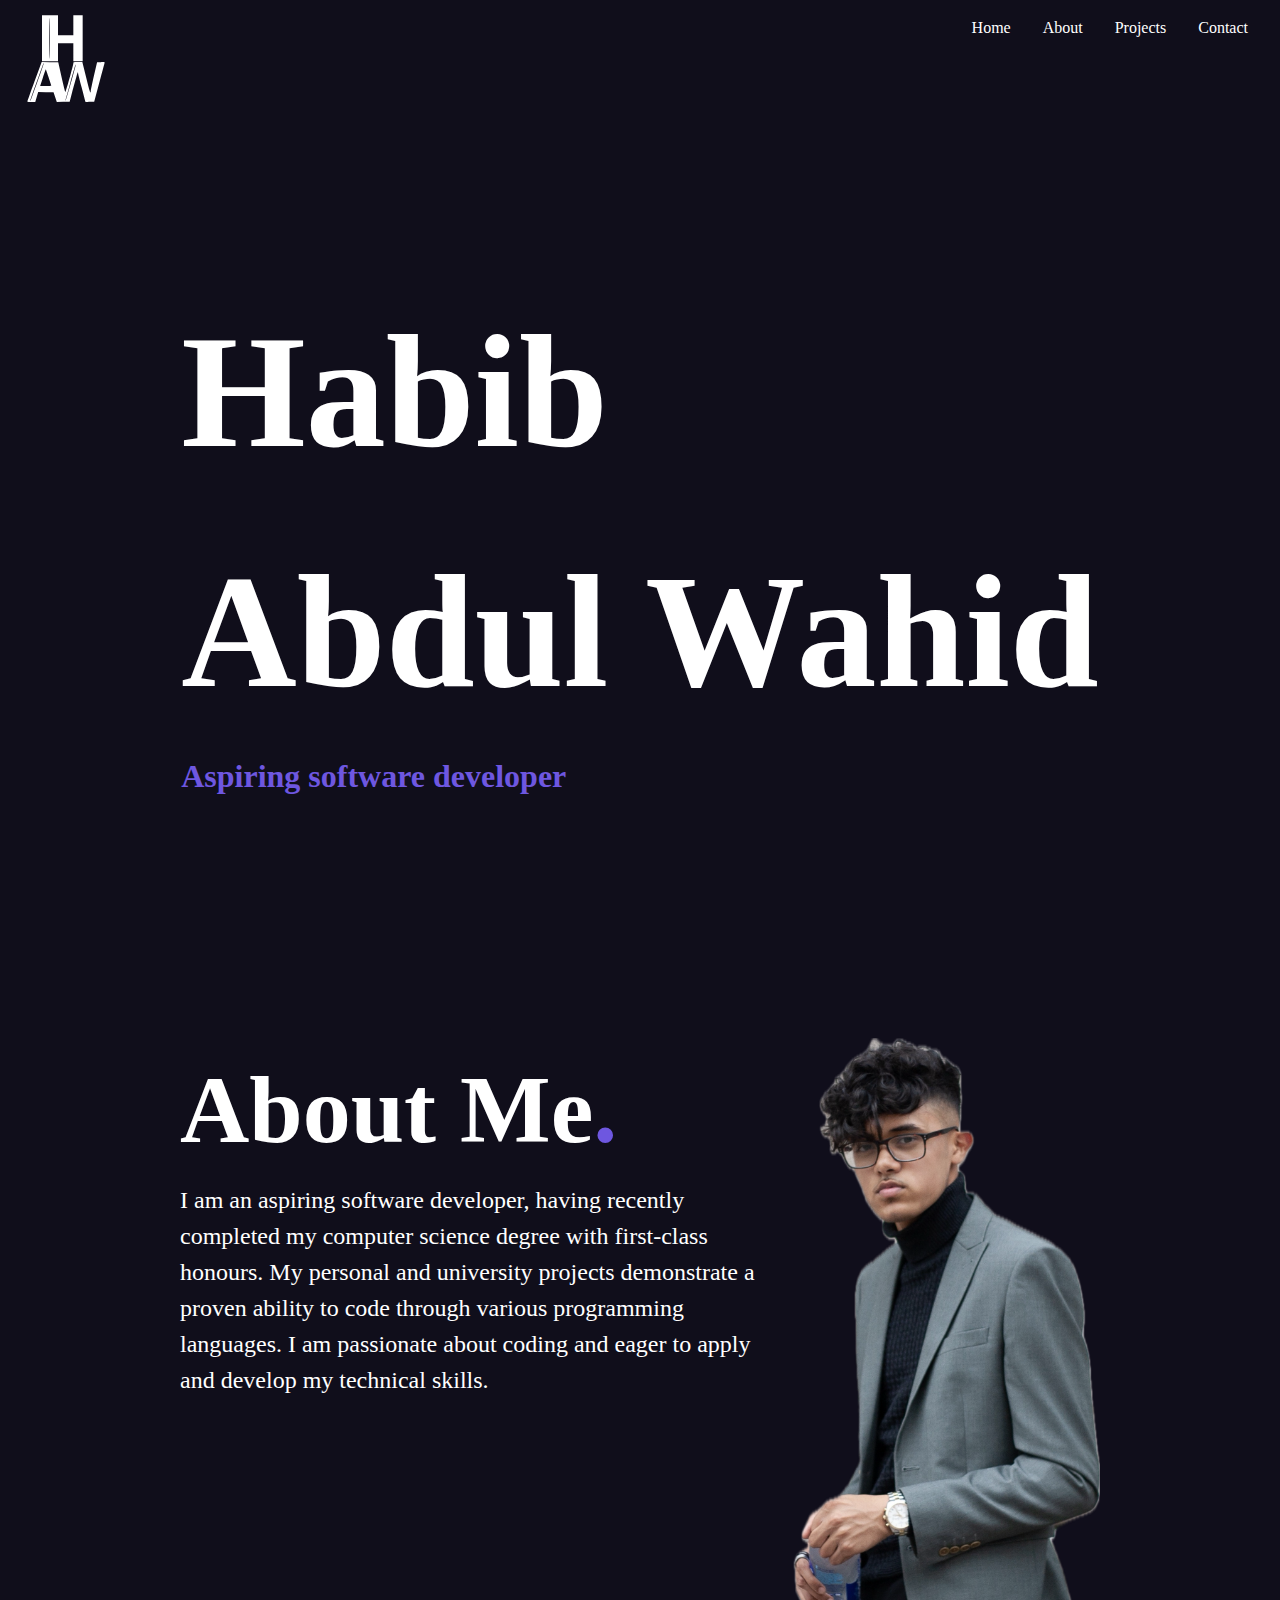
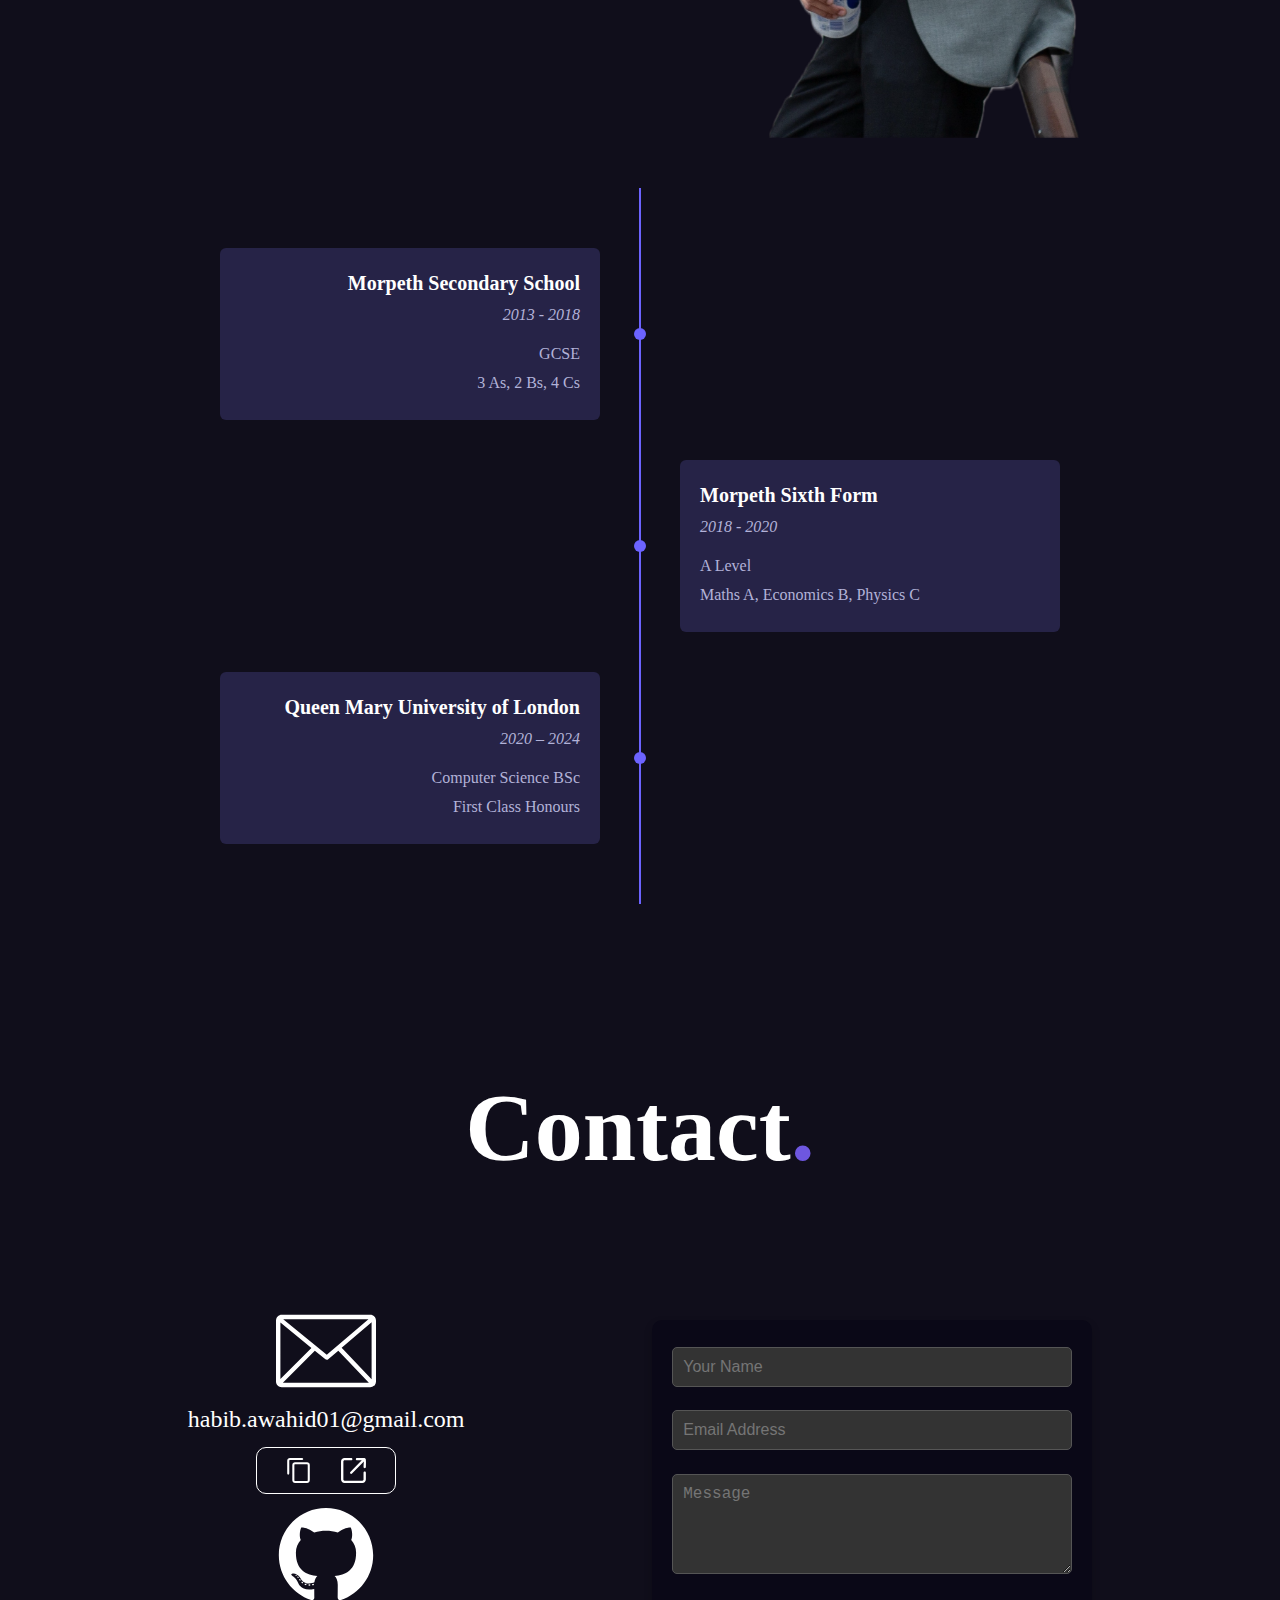
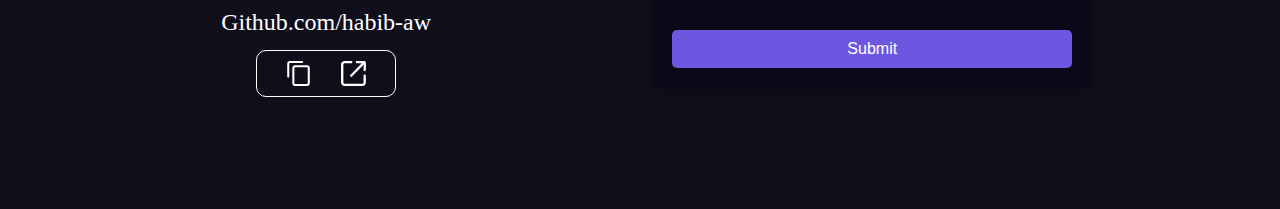
==== index.html @ 711c1041 "responsive interface" ====
<html lang="en">
  <head>
    <meta charset="UTF-8" />
    <meta http-equiv="X-UA-Compatible" content="IE=edge" />
    <meta name="viewport" content="width=device-width, initial-scale=1.0" />
    <link rel="stylesheet" href="reset.css" />
    <link rel="stylesheet" href="style.css" />

    <title>Habib Abdul Wahid | Portfolio Website</title>
    <link rel="icon" href="Images/logo.svg" />
  </head>
  <body>
    <script src="script.js"></script>
    <div class="nav-bar">
      <div class="logo-haw">
        <svg
          version="1.0"
          xmlns="http://www.w3.org/2000/svg"
          viewBox="0 0 150.000000 150.000000"
          preserveAspectRatio="xMidYMid meet"
        >
          <g
            transform="translate(0.000000,150.000000) scale(0.100000,-0.100000)"
          >
            <path
              d="M390 1045 l0 -345 120 0 120 0 0 135 0 135 115 0 115 0 0 -135 0
-135 70 0 70 0 0 345 0 345 -70 0 -70 0 0 -150 0 -150 -115 0 -115 0 0 150 0
150 -120 0 -120 0 0 -345z m120 0 c0 -172 -4 -305 -5 -305 -5 0 -5 133 -5 305
0 172 4 305 5 305 5 0 5 -133 5 -305z"
            />
            <path
              d="M277 398 c-59 -161 -107 -296 -107 -300 0 -5 27 -8 60 -8 l59 0 22
75 22 76 115 -3 115 -3 25 -73 24 -73 96 3 97 3 37 140 c21 77 49 181 63 230
13 50 24 80 24 68 1 -12 26 -114 56 -227 30 -112 55 -207 55 -211 0 -3 30 -5
67 -3 l66 3 78 290 c43 160 79 294 79 298 0 4 -26 7 -57 5 l-57 -3 -48 -205
c-26 -113 -47 -216 -47 -230 -2 -50 -19 2 -71 217 l-55 223 -67 0 c-58 0 -68
-3 -68 -17 1 -23 -113 -433 -120 -433 -3 0 -28 100 -56 223 l-50 222 -125 3
-124 3 -108 -293z m43 -8 c-55 -151 -100 -276 -100 -279 0 -2 -2 -2 -5 1 -3 2
40 128 95 278 55 151 100 276 100 279 0 2 2 2 5 -1 3 -2 -40 -128 -95 -278z
m505 -9 c-41 -145 -77 -266 -81 -270 -3 -3 -4 3 -1 14 4 11 36 126 72 255 80
285 76 272 81 268 2 -2 -30 -122 -71 -267z m-339 87 c20 -62 39 -119 42 -125
3 -10 -17 -13 -81 -13 l-85 0 41 125 c23 68 43 124 44 125 1 0 18 -51 39 -112z"
            />
          </g>
        </svg>
      </div>
      <ul role="not-list" class="nav">
        <li><a href="#">Home</a></li>
        <li><a href="#about">About</a></li>
        <li><a href="/projects.html">Projects</a></li>
        <li><a href="#contact">Contact</a></li>
      </ul>
    </div>
    <div class="panel">
      <div>
        <h1>Habib <br />Abdul Wahid</h1>
        <h3>Aspiring software developer</h3>
      </div>
    </div>
    <section id="about">
      <div>
        <h2>About Me<span class="text-highlight">.</span></h2>
        <div class="about-txt-img">
          <img src="Images/potrait.png" alt="" class="potrait-small" />
          <p class="about-text">
            I am an aspiring software developer, having recently completed my
            computer science degree with first-class honours. My personal and
            university projects demonstrate a proven ability to code through
            various programming languages. I am passionate about coding and
            eager to apply and develop my technical skills.
          </p>
        </div>
      </div>
      <img src="Images/potrait.png" alt="" class="potrait" />
    </section>
    <div class="timeline">
      <div class="timeline-item left">
        <div class="timeline-content">
          <div class="study-place">
            <h3>Morpeth Secondary School</h3>
            <p><i>2013 - 2018</i></p>
          </div>
          <p>GCSE</p>
          <p>3 As, 2 Bs, 4 Cs</p>
        </div>
      </div>
      <div class="timeline-item right">
        <div class="timeline-content">
          <div class="study-place">
            <h3>Morpeth Sixth Form</h3>
            <p><i>2018 - 2020</i></p>
          </div>

          <p>A Level</p>
          <p>Maths A, Economics B, Physics C</p>
        </div>
      </div>
      <div class="timeline-item left">
        <div class="timeline-content">
          <div class="study-place">
            <h3>Queen Mary University of London</h3>
            <p>
              <i>2020 – 2024</i>
            </p>
          </div>
          <p>Computer Science BSc</p>
          <p>First Class Honours</p>
        </div>
      </div>
    </div>
    <section id="contact">
      <h2>Contact<span class="text-highlight">.</span></h2>
      <div class="contact-content">
        <div>
          <div>
            <img src="Images/email.svg" alt="" class="contact-logo" />
            <p>habib.awahid01@gmail.com</p>

            <div class="contact-actions">
              <svg
                version="1.1"
                id="Layer_1"
                xmlns="http://www.w3.org/2000/svg"
                xmlns:xlink="http://www.w3.org/1999/xlink"
                x="0px"
                y="0px"
                viewBox="0 0 111.07 122.88"
                style="enable-background: new 0 0 111.07 122.88"
                xml:space="preserve"
                class="contact-icons"
              >
                <g>
                  <path
                    class="st0"
                    d="M97.67,20.81L97.67,20.81l0.01,0.02c3.7,0.01,7.04,1.51,9.46,3.93c2.4,2.41,3.9,5.74,3.9,9.42h0.02v0.02v75.28 v0.01h-0.02c-0.01,3.68-1.51,7.03-3.93,9.46c-2.41,2.4-5.74,3.9-9.42,3.9v0.02h-0.02H38.48h-0.01v-0.02 c-3.69-0.01-7.04-1.5-9.46-3.93c-2.4-2.41-3.9-5.74-3.91-9.42H25.1c0-25.96,0-49.34,0-75.3v-0.01h0.02 c0.01-3.69,1.52-7.04,3.94-9.46c2.41-2.4,5.73-3.9,9.42-3.91v-0.02h0.02C58.22,20.81,77.95,20.81,97.67,20.81L97.67,20.81z M0.02,75.38L0,13.39v-0.01h0.02c0.01-3.69,1.52-7.04,3.93-9.46c2.41-2.4,5.74-3.9,9.42-3.91V0h0.02h59.19 c7.69,0,8.9,9.96,0.01,10.16H13.4h-0.02v-0.02c-0.88,0-1.68,0.37-2.27,0.97c-0.59,0.58-0.96,1.4-0.96,2.27h0.02v0.01v3.17 c0,19.61,0,39.21,0,58.81C10.17,83.63,0.02,84.09,0.02,75.38L0.02,75.38z M100.91,109.49V34.2v-0.02h0.02 c0-0.87-0.37-1.68-0.97-2.27c-0.59-0.58-1.4-0.96-2.28-0.96v0.02h-0.01H38.48h-0.02v-0.02c-0.88,0-1.68,0.38-2.27,0.97 c-0.59,0.58-0.96,1.4-0.96,2.27h0.02v0.01v75.28v0.02h-0.02c0,0.88,0.38,1.68,0.97,2.27c0.59,0.59,1.4,0.96,2.27,0.96v-0.02h0.01 h59.19h0.02v0.02c0.87,0,1.68-0.38,2.27-0.97c0.59-0.58,0.96-1.4,0.96-2.27L100.91,109.49L100.91,109.49L100.91,109.49 L100.91,109.49z"
                  />
                </g>
              </svg>
              <svg
                version="1.1"
                id="Layer_1"
                xmlns="http://www.w3.org/2000/svg"
                xmlns:xlink="http://www.w3.org/1999/xlink"
                x="0px"
                y="0px"
                viewBox="0 0 122.6 122.88"
                style="enable-background: new 0 0 122.6 122.88"
                xml:space="preserve"
                class="contact-icons"
              >
                <g>
                  <path
                    d="M110.6,72.58c0-3.19,2.59-5.78,5.78-5.78c3.19,0,5.78,2.59,5.78,5.78v33.19c0,4.71-1.92,8.99-5.02,12.09 c-3.1,3.1-7.38,5.02-12.09,5.02H17.11c-4.71,0-8.99-1.92-12.09-5.02c-3.1-3.1-5.02-7.38-5.02-12.09V17.19 C0,12.48,1.92,8.2,5.02,5.1C8.12,2,12.4,0.08,17.11,0.08h32.98c3.19,0,5.78,2.59,5.78,5.78c0,3.19-2.59,5.78-5.78,5.78H17.11 c-1.52,0-2.9,0.63-3.91,1.63c-1.01,1.01-1.63,2.39-1.63,3.91v88.58c0,1.52,0.63,2.9,1.63,3.91c1.01,1.01,2.39,1.63,3.91,1.63h87.95 c1.52,0,2.9-0.63,3.91-1.63s1.63-2.39,1.63-3.91V72.58L110.6,72.58z M112.42,17.46L54.01,76.6c-2.23,2.27-5.89,2.3-8.16,0.07 c-2.27-2.23-2.3-5.89-0.07-8.16l56.16-56.87H78.56c-3.19,0-5.78-2.59-5.78-5.78c0-3.19,2.59-5.78,5.78-5.78h26.5 c5.12,0,11.72-0.87,15.65,3.1c2.48,2.51,1.93,22.52,1.61,34.11c-0.08,3-0.15,5.29-0.15,6.93c0,3.19-2.59,5.78-5.78,5.78 c-3.19,0-5.78-2.59-5.78-5.78c0-0.31,0.08-3.32,0.19-7.24C110.96,30.94,111.93,22.94,112.42,17.46L112.42,17.46z"
                  />
                </g>
              </svg>
            </div>
          </div>
          <div>
            <img src="Images/github.svg" alt="" class="contact-logo" />
            <p>Github.com/habib-aw</p>
            <div class="contact-actions">
              <svg
                version="1.1"
                id="Layer_1"
                xmlns="http://www.w3.org/2000/svg"
                xmlns:xlink="http://www.w3.org/1999/xlink"
                x="0px"
                y="0px"
                viewBox="0 0 111.07 122.88"
                style="enable-background: new 0 0 111.07 122.88"
                xml:space="preserve"
                class="contact-icons"
              >
                <g>
                  <path
                    class="st0"
                    d="M97.67,20.81L97.67,20.81l0.01,0.02c3.7,0.01,7.04,1.51,9.46,3.93c2.4,2.41,3.9,5.74,3.9,9.42h0.02v0.02v75.28 v0.01h-0.02c-0.01,3.68-1.51,7.03-3.93,9.46c-2.41,2.4-5.74,3.9-9.42,3.9v0.02h-0.02H38.48h-0.01v-0.02 c-3.69-0.01-7.04-1.5-9.46-3.93c-2.4-2.41-3.9-5.74-3.91-9.42H25.1c0-25.96,0-49.34,0-75.3v-0.01h0.02 c0.01-3.69,1.52-7.04,3.94-9.46c2.41-2.4,5.73-3.9,9.42-3.91v-0.02h0.02C58.22,20.81,77.95,20.81,97.67,20.81L97.67,20.81z M0.02,75.38L0,13.39v-0.01h0.02c0.01-3.69,1.52-7.04,3.93-9.46c2.41-2.4,5.74-3.9,9.42-3.91V0h0.02h59.19 c7.69,0,8.9,9.96,0.01,10.16H13.4h-0.02v-0.02c-0.88,0-1.68,0.37-2.27,0.97c-0.59,0.58-0.96,1.4-0.96,2.27h0.02v0.01v3.17 c0,19.61,0,39.21,0,58.81C10.17,83.63,0.02,84.09,0.02,75.38L0.02,75.38z M100.91,109.49V34.2v-0.02h0.02 c0-0.87-0.37-1.68-0.97-2.27c-0.59-0.58-1.4-0.96-2.28-0.96v0.02h-0.01H38.48h-0.02v-0.02c-0.88,0-1.68,0.38-2.27,0.97 c-0.59,0.58-0.96,1.4-0.96,2.27h0.02v0.01v75.28v0.02h-0.02c0,0.88,0.38,1.68,0.97,2.27c0.59,0.59,1.4,0.96,2.27,0.96v-0.02h0.01 h59.19h0.02v0.02c0.87,0,1.68-0.38,2.27-0.97c0.59-0.58,0.96-1.4,0.96-2.27L100.91,109.49L100.91,109.49L100.91,109.49 L100.91,109.49z"
                  />
                </g>
              </svg>
              <svg
                version="1.1"
                id="Layer_1"
                xmlns="http://www.w3.org/2000/svg"
                xmlns:xlink="http://www.w3.org/1999/xlink"
                x="0px"
                y="0px"
                viewBox="0 0 122.6 122.88"
                style="enable-background: new 0 0 122.6 122.88"
                xml:space="preserve"
                class="contact-icons"
              >
                <g>
                  <path
                    d="M110.6,72.58c0-3.19,2.59-5.78,5.78-5.78c3.19,0,5.78,2.59,5.78,5.78v33.19c0,4.71-1.92,8.99-5.02,12.09 c-3.1,3.1-7.38,5.02-12.09,5.02H17.11c-4.71,0-8.99-1.92-12.09-5.02c-3.1-3.1-5.02-7.38-5.02-12.09V17.19 C0,12.48,1.92,8.2,5.02,5.1C8.12,2,12.4,0.08,17.11,0.08h32.98c3.19,0,5.78,2.59,5.78,5.78c0,3.19-2.59,5.78-5.78,5.78H17.11 c-1.52,0-2.9,0.63-3.91,1.63c-1.01,1.01-1.63,2.39-1.63,3.91v88.58c0,1.52,0.63,2.9,1.63,3.91c1.01,1.01,2.39,1.63,3.91,1.63h87.95 c1.52,0,2.9-0.63,3.91-1.63s1.63-2.39,1.63-3.91V72.58L110.6,72.58z M112.42,17.46L54.01,76.6c-2.23,2.27-5.89,2.3-8.16,0.07 c-2.27-2.23-2.3-5.89-0.07-8.16l56.16-56.87H78.56c-3.19,0-5.78-2.59-5.78-5.78c0-3.19,2.59-5.78,5.78-5.78h26.5 c5.12,0,11.72-0.87,15.65,3.1c2.48,2.51,1.93,22.52,1.61,34.11c-0.08,3-0.15,5.29-0.15,6.93c0,3.19-2.59,5.78-5.78,5.78 c-3.19,0-5.78-2.59-5.78-5.78c0-0.31,0.08-3.32,0.19-7.24C110.96,30.94,111.93,22.94,112.42,17.46L112.42,17.46z"
                  />
                </g>
              </svg>
            </div>
          </div>
        </div>
        <div class="form-container">
          <form action="#" class="form">
            <div class="form-input-container">
              <input
                type="text"
                placeholder="Your Name"
                required
                autocomplete="name"
              />
              <input type="email" placeholder="Email Address" required />
              <textarea placeholder="Message" required></textarea>
            </div>

            <button type="submit">Submit</button>
          </form>
        </div>
      </div>
    </section>
  </body>
</html>
---- style.css ----
:root {
  --hue-color: 250;
  --text: #ffffff;
  --primary: hsl(var(--hue-color), 30%, 8%);
  --secondary: hsl(var(--hue-color), 30%, 8%);
  --text-highlight: hsl(var(--hue-color), 69%, 61%);
  scroll-behavior: smooth;
  user-select: none;
  -webkit-user-select: none;
  -moz-user-select: none;
  -ms-user-select: none;
}
body {
  background: var(--primary);
}

h1 {
  color: var(--text);
  font-size: 10em;
}
h2 {
  font-size: 6rem;
  color: var(--text);
}
h3 {
  color: var(--text-highlight);
  font-size: 2rem;
}
.text-highlight {
  color: var(--text-highlight);
}

p {
  color: var(--text);
  font-size: 1.5rem;
}
.potrait {
  height: 700px;
}
.panel {
  text-align: left;
  height: 95vh;
  display: flex;
  flex-direction: column;
  justify-content: center;
  align-items: center;
}
.logo {
  width: 75px;
  height: 75px;
}

#about {
  padding-top: 75px;
  display: flex;
  max-width: 920px;
  margin: auto;
}
.logo-haw {
  width: 100px;
  height: 100px;
  margin-left: 1rem;
  margin-top: 0.5rem;
  fill: var(--text);
  transition: ease 2s;
}
.name-logo {
  width: 50px;
  height: 50px;
}
.nav-scroll {
  box-shadow: 0 4px 8px var(--text-highlight);
}

.nav {
  display: flex;
}
.nav a {
  margin-right: 2em;
  text-decoration: none;
  color: var(--text);
}
.nav a:hover {
  color: var(--text-highlight);
  /* text-decoration: underline;
  text-decoration-thickness: 3; */
}

.nav-bar {
  display: flex;
  justify-content: space-between;
  color: var(--text);
  background: var(--secondary);
  position: sticky;
  top: 0;
  z-index: 1000; /* Ensures the navbar stays above other content */
  transition: box-shadow 0.5s ease;
  transition-delay: 1s;
}

/* Contact Section*/
.contact-icons {
  width: 25px;
  height: 25px;
  fill: var(--text);
}
.contact-icons:hover {
  fill: var(--text-highlight);
  cursor: pointer;
  transition: ease-in 0.4s;
}
.contact-logo {
  width: 100px;
  height: 100px;
  margin: auto;
}
.contact-content {
  display: flex;
  justify-content: space-evenly;
  align-items: center;
}
.contact-actions {
  display: flex;
  justify-content: space-evenly;
  border-width: 1px;
  border-color: var(--text);
  border-style: solid;
  padding-block: 10px;
  border-radius: 10px;
  width: 50%;
  margin-inline: auto;
  margin-block: 10px;
}

#contact {
  text-align: center;
  height: 95vh;
  display: flex;
  flex-direction: column;
  justify-content: space-evenly;
}

.form-container {
  background-color: hsl(var(--hue-color), 50%, 6%);
  padding: 20px;
  border-radius: 10px;
  box-shadow: 0 4px 8px rgba(0, 0, 0, 0.2);
  width: 100%;
  max-width: 400px;
}

form {
  display: flex;
  flex-direction: column;
}

input[type="text"],
input[type="email"],
textarea {
  background-color: #333;
  border: 1px solid #555;
  border-radius: 5px;
  padding: 10px;
  margin-bottom: 10px;
  color: var(--text);

  font-size: 16px;
}

textarea {
  resize: vertical;
  height: 100px;
}

button {
  background-color: var(--text-highlight);
  color: var(--text);
  border: none;
  border-radius: 5px;
  padding: 10px;
  font-size: 16px;
  cursor: pointer;
}

button:hover {
  background-color: #8a2be2;
}
input[type="text"]:focus,
input[type="email"]:focus,
textarea:focus {
  border-color: var(--text-highlight);
  outline: none;
}
form {
  margin-bottom: 0;
}
.form-input-container {
  display: flex;
  flex-direction: column;
  height: 250px;
  justify-content: space-around;
  margin-bottom: 2.5rem;
}

/* Education section */
.timeline {
  position: relative;
  max-width: 920px;
  margin: 50px auto;
  padding: 40px 0;
}

/* Central vertical line */
.timeline::before {
  content: "";
  position: absolute;
  top: 0;
  bottom: 0;
  left: 50%;
  width: 2px;
  background-color: #6c63ff;
  transform: translateX(-50%);
}

.timeline-item {
  padding: 20px 40px;
  position: relative;
  width: 50%;
  box-sizing: border-box;
}

.timeline-item.left {
  left: 0;
  text-align: right;
}

.timeline-item.right {
  left: 50%;
  text-align: left;
}

.timeline-item::after {
  content: "";
  position: absolute;
  width: 12px;
  height: 12px;
  background-color: #6c63ff;
  border-radius: 50%;
  top: 50%;
  transform: translateY(-50%);
  z-index: 1;
}

.timeline-item.left::after {
  right: -6px;
}

.timeline-item.right::after {
  left: -6px;
}

.timeline-content {
  padding: 20px;
  background-color: #262347;
  border-radius: 6px;
  position: relative;
  z-index: 2;
}

.timeline-content h3 {
  margin-top: 0;
  margin-bottom: 0;
  font-size: 20px;
  color: #fff;
}
.timeline-content i {
  margin-bottom: 50px;
}
.timeline-content p {
  margin: 5px 0;
  font-size: 16px;
  color: #b2b2d8;
}

.timeline-content .fa-calendar {
  margin-right: 10px;
  color: #6c63ff;
}
.study-place {
  margin-bottom: 15px;
}
.potrait-small {
  height: 300px;
  display: none;
}
/* Resize section*/
@media screen and (max-width: 1024px) {
  .nav {
    display: none;
  }
  .contact-content {
    flex-direction: column-reverse;
  }
  h1 {
    font-size: 12vw;
  }
  h3 {
    font-size: 4vw;
  }
  h2 {
    font-size: 10vw;
  }
  p {
    font-size: 1rem;
  }
  .potrait {
    display: none;
  }
  .potrait-small {
    display: block;
    float: right;
  }
  /* .about-txt-img {
    float: left;
  } */
  .contact-content {
    margin-inline: 3rem;
  }

  #about {
    width: 70%;
  }
  .timeline-item {
    width: 90%;
  }
  .timeline::before {
    left: 10%;
  }
  .timeline-item.left,
  .timeline-item.right {
    left: 10%;
    text-align: left;
  }
  .timeline-item.left::after {
    left: -6px;
  }
}
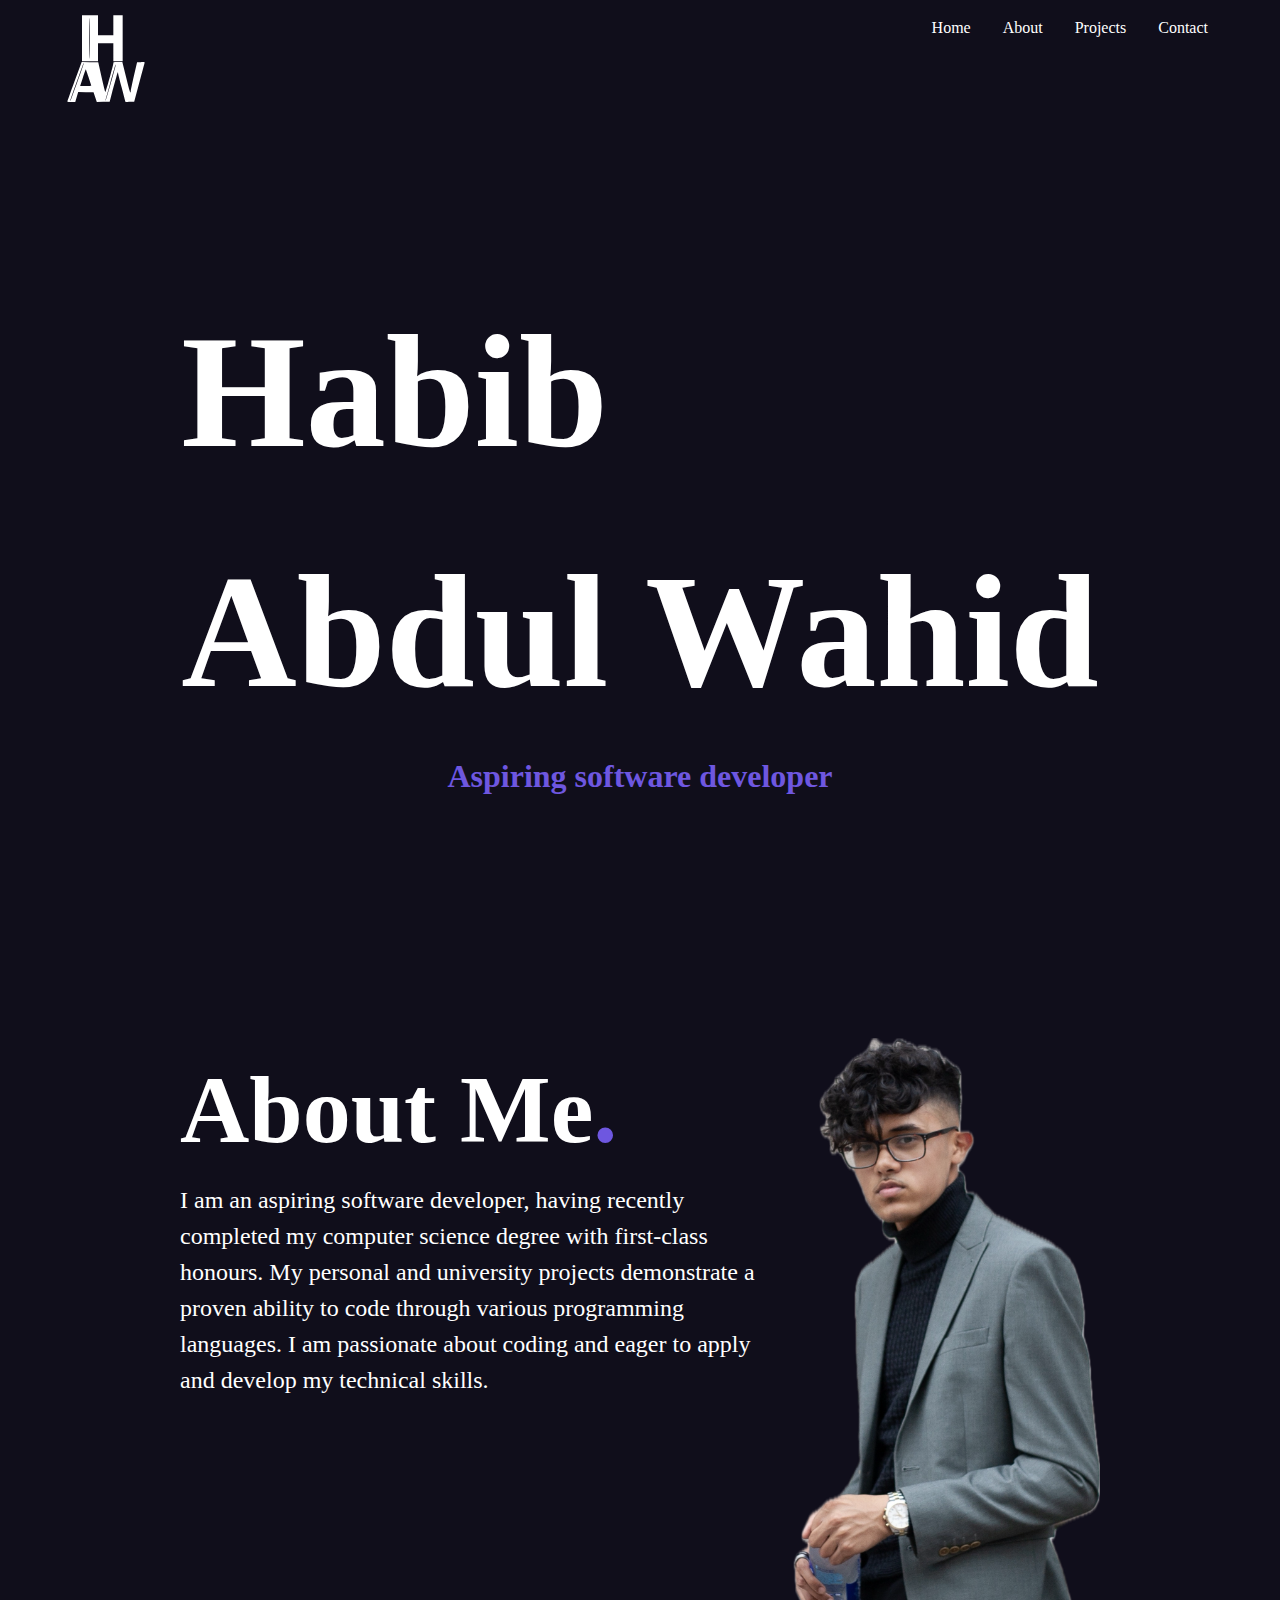
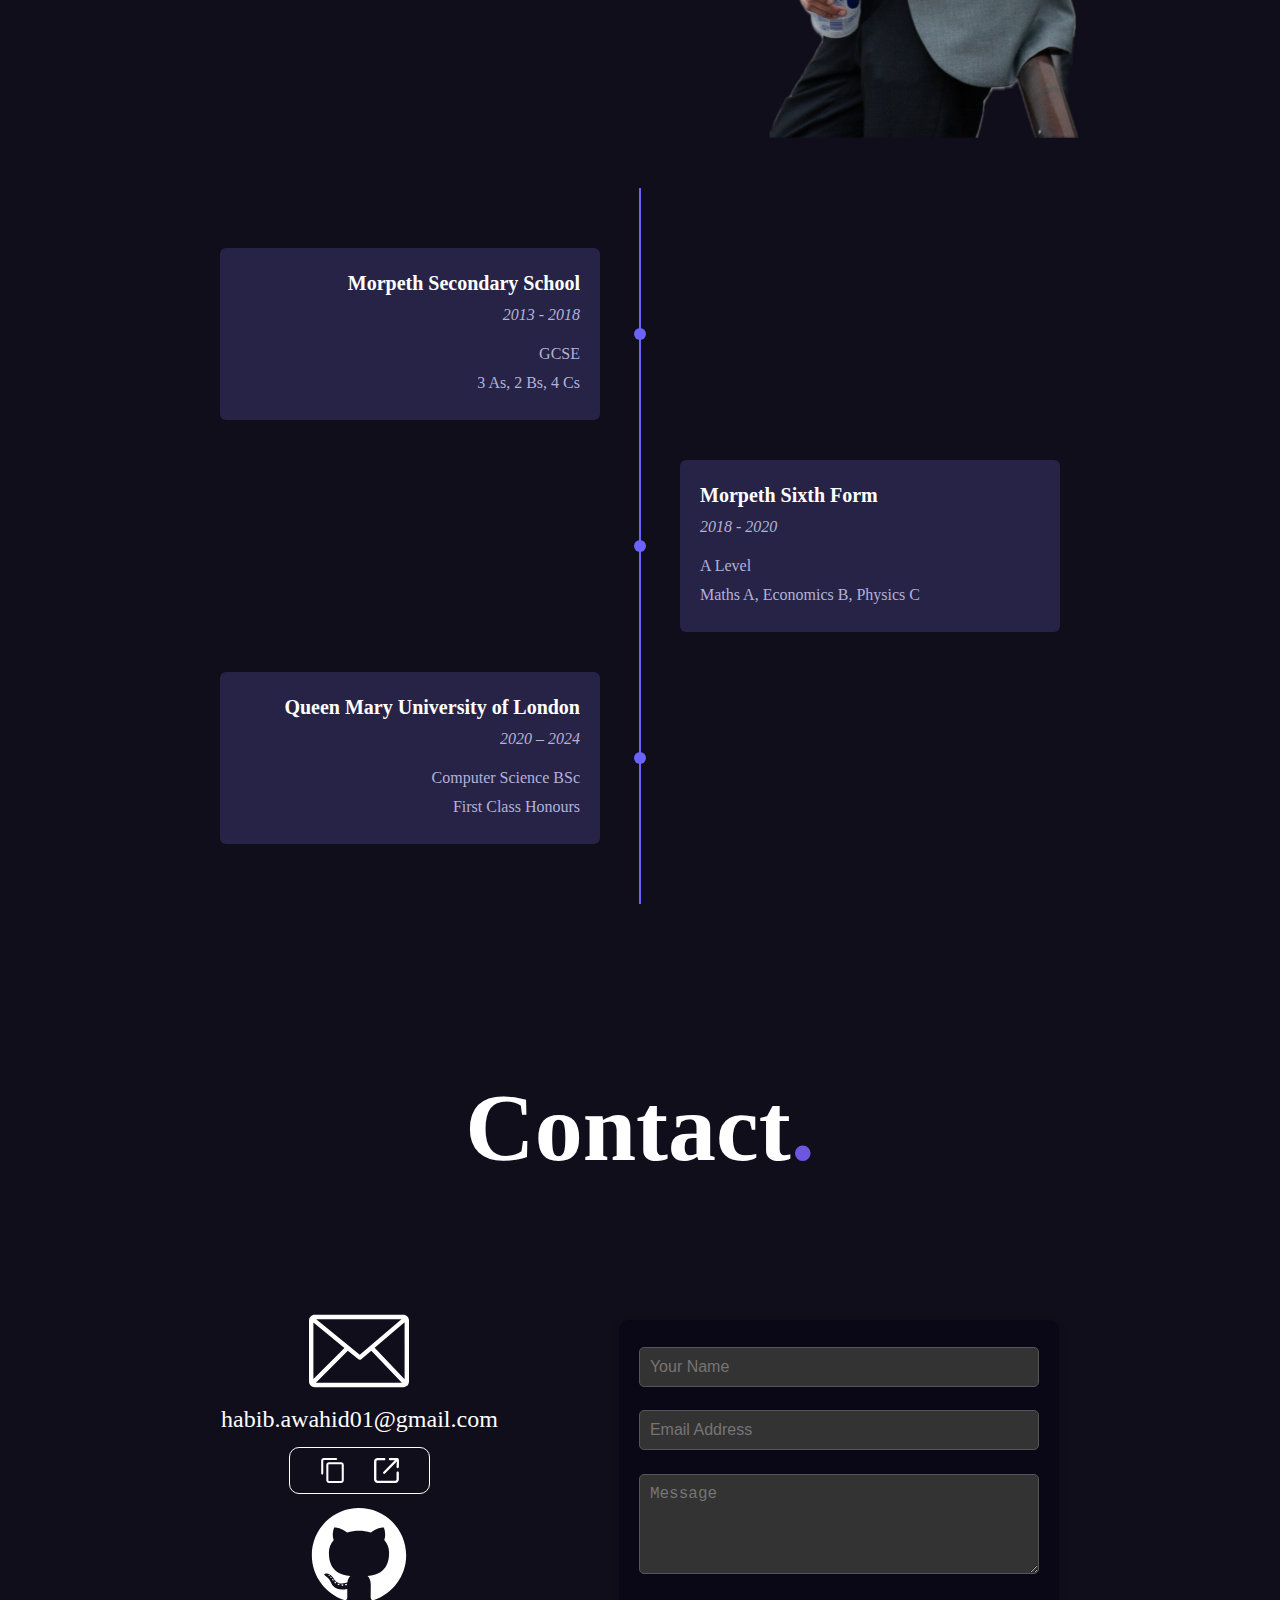
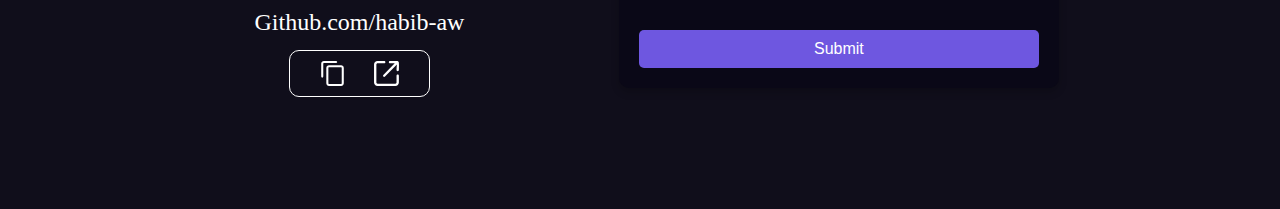
==== commit 85ae20ec: "cleaning css" ====
--- a/index.html
+++ b/index.html
@@ -10,213 +10,217 @@
     <link rel="icon" href="Images/logo.svg" />
   </head>
   <body>
+    <div class="inside-body">
+      <div class="nav-bar">
+        <div class="logo-haw">
+          <svg
+            version="1.0"
+            xmlns="http://www.w3.org/2000/svg"
+            viewBox="0 0 150.000000 150.000000"
+            preserveAspectRatio="xMidYMid meet"
+          >
+            <g
+              transform="translate(0.000000,150.000000) scale(0.100000,-0.100000)"
+            >
+              <path
+                d="M390 1045 l0 -345 120 0 120 0 0 135 0 135 115 0 115 0 0 -135 0
+  -135 70 0 70 0 0 345 0 345 -70 0 -70 0 0 -150 0 -150 -115 0 -115 0 0 150 0
+  150 -120 0 -120 0 0 -345z m120 0 c0 -172 -4 -305 -5 -305 -5 0 -5 133 -5 305
+  0 172 4 305 5 305 5 0 5 -133 5 -305z"
+              />
+              <path
+                d="M277 398 c-59 -161 -107 -296 -107 -300 0 -5 27 -8 60 -8 l59 0 22
+  75 22 76 115 -3 115 -3 25 -73 24 -73 96 3 97 3 37 140 c21 77 49 181 63 230
+  13 50 24 80 24 68 1 -12 26 -114 56 -227 30 -112 55 -207 55 -211 0 -3 30 -5
+  67 -3 l66 3 78 290 c43 160 79 294 79 298 0 4 -26 7 -57 5 l-57 -3 -48 -205
+  c-26 -113 -47 -216 -47 -230 -2 -50 -19 2 -71 217 l-55 223 -67 0 c-58 0 -68
+  -3 -68 -17 1 -23 -113 -433 -120 -433 -3 0 -28 100 -56 223 l-50 222 -125 3
+  -124 3 -108 -293z m43 -8 c-55 -151 -100 -276 -100 -279 0 -2 -2 -2 -5 1 -3 2
+  40 128 95 278 55 151 100 276 100 279 0 2 2 2 5 -1 3 -2 -40 -128 -95 -278z
+  m505 -9 c-41 -145 -77 -266 -81 -270 -3 -3 -4 3 -1 14 4 11 36 126 72 255 80
+  285 76 272 81 268 2 -2 -30 -122 -71 -267z m-339 87 c20 -62 39 -119 42 -125
+  3 -10 -17 -13 -81 -13 l-85 0 41 125 c23 68 43 124 44 125 1 0 18 -51 39 -112z"
+              />
+            </g>
+          </svg>
+        </div>
+        <button onclick="myFunction()" class="hamburger-menu">Menu</button>
+        <ul role="not-list" class="nav">
+          <li><a href="#">Home</a></li>
+          <li><a href="#about">About</a></li>
+          <li><a href="/projects.html">Projects</a></li>
+          <li><a href="#contact">Contact</a></li>
+        </ul>
+      </div>
+      <div class="content-wrapper">
+        <div class="landing-page">
+          <h1 class="title">Habib <br />Abdul Wahid</h1>
+          <h3 class="subtitle">Aspiring software developer</h3>
+        </div>
+        <section id="about">
+          <div class="about-title">
+            <h2>About Me<span class="text-highlight">.</span></h2>
+            <div class="about-txt-img">
+              <img src="Images/potrait.png" alt="" class="potrait-small" />
+              <p class="about-text">
+                I am an aspiring software developer, having recently completed
+                my computer science degree with first-class honours. My personal
+                and university projects demonstrate a proven ability to code
+                through various programming languages. I am passionate about
+                coding and eager to apply and develop my technical skills.
+              </p>
+            </div>
+          </div>
+          <img src="Images/potrait.png" alt="" class="potrait" />
+        </section>
+        <div class="timeline">
+          <div class="timeline-item left">
+            <div class="timeline-content">
+              <div class="study-place">
+                <h3>Morpeth Secondary School</h3>
+                <p><i>2013 - 2018</i></p>
+              </div>
+              <p>GCSE</p>
+              <p>3 As, 2 Bs, 4 Cs</p>
+            </div>
+          </div>
+          <div class="timeline-item right">
+            <div class="timeline-content">
+              <div class="study-place">
+                <h3>Morpeth Sixth Form</h3>
+                <p><i>2018 - 2020</i></p>
+              </div>
+
+              <p>A Level</p>
+              <p>Maths A, Economics B, Physics C</p>
+            </div>
+          </div>
+          <div class="timeline-item left">
+            <div class="timeline-content">
+              <div class="study-place">
+                <h3>Queen Mary University of London</h3>
+                <p>
+                  <i>2020 – 2024</i>
+                </p>
+              </div>
+              <p>Computer Science BSc</p>
+              <p>First Class Honours</p>
+            </div>
+          </div>
+        </div>
+        <section id="contact">
+          <h2>Contact<span class="text-highlight">.</span></h2>
+          <div class="contact-content">
+            <div>
+              <div>
+                <img src="Images/email.svg" alt="" class="contact-logo" />
+                <p>habib.awahid01@gmail.com</p>
+
+                <div class="contact-actions">
+                  <svg
+                    version="1.1"
+                    id="Layer_1"
+                    xmlns="http://www.w3.org/2000/svg"
+                    xmlns:xlink="http://www.w3.org/1999/xlink"
+                    x="0px"
+                    y="0px"
+                    viewBox="0 0 111.07 122.88"
+                    style="enable-background: new 0 0 111.07 122.88"
+                    xml:space="preserve"
+                    class="contact-icons"
+                  >
+                    <g>
+                      <path
+                        class="st0"
+                        d="M97.67,20.81L97.67,20.81l0.01,0.02c3.7,0.01,7.04,1.51,9.46,3.93c2.4,2.41,3.9,5.74,3.9,9.42h0.02v0.02v75.28 v0.01h-0.02c-0.01,3.68-1.51,7.03-3.93,9.46c-2.41,2.4-5.74,3.9-9.42,3.9v0.02h-0.02H38.48h-0.01v-0.02 c-3.69-0.01-7.04-1.5-9.46-3.93c-2.4-2.41-3.9-5.74-3.91-9.42H25.1c0-25.96,0-49.34,0-75.3v-0.01h0.02 c0.01-3.69,1.52-7.04,3.94-9.46c2.41-2.4,5.73-3.9,9.42-3.91v-0.02h0.02C58.22,20.81,77.95,20.81,97.67,20.81L97.67,20.81z M0.02,75.38L0,13.39v-0.01h0.02c0.01-3.69,1.52-7.04,3.93-9.46c2.41-2.4,5.74-3.9,9.42-3.91V0h0.02h59.19 c7.69,0,8.9,9.96,0.01,10.16H13.4h-0.02v-0.02c-0.88,0-1.68,0.37-2.27,0.97c-0.59,0.58-0.96,1.4-0.96,2.27h0.02v0.01v3.17 c0,19.61,0,39.21,0,58.81C10.17,83.63,0.02,84.09,0.02,75.38L0.02,75.38z M100.91,109.49V34.2v-0.02h0.02 c0-0.87-0.37-1.68-0.97-2.27c-0.59-0.58-1.4-0.96-2.28-0.96v0.02h-0.01H38.48h-0.02v-0.02c-0.88,0-1.68,0.38-2.27,0.97 c-0.59,0.58-0.96,1.4-0.96,2.27h0.02v0.01v75.28v0.02h-0.02c0,0.88,0.38,1.68,0.97,2.27c0.59,0.59,1.4,0.96,2.27,0.96v-0.02h0.01 h59.19h0.02v0.02c0.87,0,1.68-0.38,2.27-0.97c0.59-0.58,0.96-1.4,0.96-2.27L100.91,109.49L100.91,109.49L100.91,109.49 L100.91,109.49z"
+                      />
+                    </g>
+                  </svg>
+                  <svg
+                    version="1.1"
+                    id="Layer_1"
+                    xmlns="http://www.w3.org/2000/svg"
+                    xmlns:xlink="http://www.w3.org/1999/xlink"
+                    x="0px"
+                    y="0px"
+                    viewBox="0 0 122.6 122.88"
+                    style="enable-background: new 0 0 122.6 122.88"
+                    xml:space="preserve"
+                    class="contact-icons"
+                  >
+                    <g>
+                      <path
+                        d="M110.6,72.58c0-3.19,2.59-5.78,5.78-5.78c3.19,0,5.78,2.59,5.78,5.78v33.19c0,4.71-1.92,8.99-5.02,12.09 c-3.1,3.1-7.38,5.02-12.09,5.02H17.11c-4.71,0-8.99-1.92-12.09-5.02c-3.1-3.1-5.02-7.38-5.02-12.09V17.19 C0,12.48,1.92,8.2,5.02,5.1C8.12,2,12.4,0.08,17.11,0.08h32.98c3.19,0,5.78,2.59,5.78,5.78c0,3.19-2.59,5.78-5.78,5.78H17.11 c-1.52,0-2.9,0.63-3.91,1.63c-1.01,1.01-1.63,2.39-1.63,3.91v88.58c0,1.52,0.63,2.9,1.63,3.91c1.01,1.01,2.39,1.63,3.91,1.63h87.95 c1.52,0,2.9-0.63,3.91-1.63s1.63-2.39,1.63-3.91V72.58L110.6,72.58z M112.42,17.46L54.01,76.6c-2.23,2.27-5.89,2.3-8.16,0.07 c-2.27-2.23-2.3-5.89-0.07-8.16l56.16-56.87H78.56c-3.19,0-5.78-2.59-5.78-5.78c0-3.19,2.59-5.78,5.78-5.78h26.5 c5.12,0,11.72-0.87,15.65,3.1c2.48,2.51,1.93,22.52,1.61,34.11c-0.08,3-0.15,5.29-0.15,6.93c0,3.19-2.59,5.78-5.78,5.78 c-3.19,0-5.78-2.59-5.78-5.78c0-0.31,0.08-3.32,0.19-7.24C110.96,30.94,111.93,22.94,112.42,17.46L112.42,17.46z"
+                      />
+                    </g>
+                  </svg>
+                </div>
+              </div>
+              <div>
+                <img src="Images/github.svg" alt="" class="contact-logo" />
+                <p>Github.com/habib-aw</p>
+                <div class="contact-actions">
+                  <svg
+                    version="1.1"
+                    id="Layer_1"
+                    xmlns="http://www.w3.org/2000/svg"
+                    xmlns:xlink="http://www.w3.org/1999/xlink"
+                    x="0px"
+                    y="0px"
+                    viewBox="0 0 111.07 122.88"
+                    style="enable-background: new 0 0 111.07 122.88"
+                    xml:space="preserve"
+                    class="contact-icons"
+                  >
+                    <g>
+                      <path
+                        class="st0"
+                        d="M97.67,20.81L97.67,20.81l0.01,0.02c3.7,0.01,7.04,1.51,9.46,3.93c2.4,2.41,3.9,5.74,3.9,9.42h0.02v0.02v75.28 v0.01h-0.02c-0.01,3.68-1.51,7.03-3.93,9.46c-2.41,2.4-5.74,3.9-9.42,3.9v0.02h-0.02H38.48h-0.01v-0.02 c-3.69-0.01-7.04-1.5-9.46-3.93c-2.4-2.41-3.9-5.74-3.91-9.42H25.1c0-25.96,0-49.34,0-75.3v-0.01h0.02 c0.01-3.69,1.52-7.04,3.94-9.46c2.41-2.4,5.73-3.9,9.42-3.91v-0.02h0.02C58.22,20.81,77.95,20.81,97.67,20.81L97.67,20.81z M0.02,75.38L0,13.39v-0.01h0.02c0.01-3.69,1.52-7.04,3.93-9.46c2.41-2.4,5.74-3.9,9.42-3.91V0h0.02h59.19 c7.69,0,8.9,9.96,0.01,10.16H13.4h-0.02v-0.02c-0.88,0-1.68,0.37-2.27,0.97c-0.59,0.58-0.96,1.4-0.96,2.27h0.02v0.01v3.17 c0,19.61,0,39.21,0,58.81C10.17,83.63,0.02,84.09,0.02,75.38L0.02,75.38z M100.91,109.49V34.2v-0.02h0.02 c0-0.87-0.37-1.68-0.97-2.27c-0.59-0.58-1.4-0.96-2.28-0.96v0.02h-0.01H38.48h-0.02v-0.02c-0.88,0-1.68,0.38-2.27,0.97 c-0.59,0.58-0.96,1.4-0.96,2.27h0.02v0.01v75.28v0.02h-0.02c0,0.88,0.38,1.68,0.97,2.27c0.59,0.59,1.4,0.96,2.27,0.96v-0.02h0.01 h59.19h0.02v0.02c0.87,0,1.68-0.38,2.27-0.97c0.59-0.58,0.96-1.4,0.96-2.27L100.91,109.49L100.91,109.49L100.91,109.49 L100.91,109.49z"
+                      />
+                    </g>
+                  </svg>
+                  <svg
+                    version="1.1"
+                    id="Layer_1"
+                    xmlns="http://www.w3.org/2000/svg"
+                    xmlns:xlink="http://www.w3.org/1999/xlink"
+                    x="0px"
+                    y="0px"
+                    viewBox="0 0 122.6 122.88"
+                    style="enable-background: new 0 0 122.6 122.88"
+                    xml:space="preserve"
+                    class="contact-icons"
+                  >
+                    <g>
+                      <path
+                        d="M110.6,72.58c0-3.19,2.59-5.78,5.78-5.78c3.19,0,5.78,2.59,5.78,5.78v33.19c0,4.71-1.92,8.99-5.02,12.09 c-3.1,3.1-7.38,5.02-12.09,5.02H17.11c-4.71,0-8.99-1.92-12.09-5.02c-3.1-3.1-5.02-7.38-5.02-12.09V17.19 C0,12.48,1.92,8.2,5.02,5.1C8.12,2,12.4,0.08,17.11,0.08h32.98c3.19,0,5.78,2.59,5.78,5.78c0,3.19-2.59,5.78-5.78,5.78H17.11 c-1.52,0-2.9,0.63-3.91,1.63c-1.01,1.01-1.63,2.39-1.63,3.91v88.58c0,1.52,0.63,2.9,1.63,3.91c1.01,1.01,2.39,1.63,3.91,1.63h87.95 c1.52,0,2.9-0.63,3.91-1.63s1.63-2.39,1.63-3.91V72.58L110.6,72.58z M112.42,17.46L54.01,76.6c-2.23,2.27-5.89,2.3-8.16,0.07 c-2.27-2.23-2.3-5.89-0.07-8.16l56.16-56.87H78.56c-3.19,0-5.78-2.59-5.78-5.78c0-3.19,2.59-5.78,5.78-5.78h26.5 c5.12,0,11.72-0.87,15.65,3.1c2.48,2.51,1.93,22.52,1.61,34.11c-0.08,3-0.15,5.29-0.15,6.93c0,3.19-2.59,5.78-5.78,5.78 c-3.19,0-5.78-2.59-5.78-5.78c0-0.31,0.08-3.32,0.19-7.24C110.96,30.94,111.93,22.94,112.42,17.46L112.42,17.46z"
+                      />
+                    </g>
+                  </svg>
+                </div>
+              </div>
+            </div>
+            <div class="form-container">
+              <form action="#" class="form">
+                <div class="form-input-container">
+                  <input
+                    type="text"
+                    placeholder="Your Name"
+                    required
+                    autocomplete="name"
+                  />
+                  <input type="email" placeholder="Email Address" required />
+                  <textarea placeholder="Message" required></textarea>
+                </div>
+
+                <button type="submit">Submit</button>
+              </form>
+            </div>
+          </div>
+        </section>
+      </div>
+      <button class="to-top"><i class="arrow-up"></i></button>
+    </div>
     <script src="script.js"></script>
-    <div class="nav-bar">
-      <div class="logo-haw">
-        <svg
-          version="1.0"
-          xmlns="http://www.w3.org/2000/svg"
-          viewBox="0 0 150.000000 150.000000"
-          preserveAspectRatio="xMidYMid meet"
-        >
-          <g
-            transform="translate(0.000000,150.000000) scale(0.100000,-0.100000)"
-          >
-            <path
-              d="M390 1045 l0 -345 120 0 120 0 0 135 0 135 115 0 115 0 0 -135 0
--135 70 0 70 0 0 345 0 345 -70 0 -70 0 0 -150 0 -150 -115 0 -115 0 0 150 0
-150 -120 0 -120 0 0 -345z m120 0 c0 -172 -4 -305 -5 -305 -5 0 -5 133 -5 305
-0 172 4 305 5 305 5 0 5 -133 5 -305z"
-            />
-            <path
-              d="M277 398 c-59 -161 -107 -296 -107 -300 0 -5 27 -8 60 -8 l59 0 22
-75 22 76 115 -3 115 -3 25 -73 24 -73 96 3 97 3 37 140 c21 77 49 181 63 230
-13 50 24 80 24 68 1 -12 26 -114 56 -227 30 -112 55 -207 55 -211 0 -3 30 -5
-67 -3 l66 3 78 290 c43 160 79 294 79 298 0 4 -26 7 -57 5 l-57 -3 -48 -205
-c-26 -113 -47 -216 -47 -230 -2 -50 -19 2 -71 217 l-55 223 -67 0 c-58 0 -68
--3 -68 -17 1 -23 -113 -433 -120 -433 -3 0 -28 100 -56 223 l-50 222 -125 3
--124 3 -108 -293z m43 -8 c-55 -151 -100 -276 -100 -279 0 -2 -2 -2 -5 1 -3 2
-40 128 95 278 55 151 100 276 100 279 0 2 2 2 5 -1 3 -2 -40 -128 -95 -278z
-m505 -9 c-41 -145 -77 -266 -81 -270 -3 -3 -4 3 -1 14 4 11 36 126 72 255 80
-285 76 272 81 268 2 -2 -30 -122 -71 -267z m-339 87 c20 -62 39 -119 42 -125
-3 -10 -17 -13 -81 -13 l-85 0 41 125 c23 68 43 124 44 125 1 0 18 -51 39 -112z"
-            />
-          </g>
-        </svg>
-      </div>
-      <ul role="not-list" class="nav">
-        <li><a href="#">Home</a></li>
-        <li><a href="#about">About</a></li>
-        <li><a href="/projects.html">Projects</a></li>
-        <li><a href="#contact">Contact</a></li>
-      </ul>
-    </div>
-    <div class="panel">
-      <div>
-        <h1>Habib <br />Abdul Wahid</h1>
-        <h3>Aspiring software developer</h3>
-      </div>
-    </div>
-    <section id="about">
-      <div>
-        <h2>About Me<span class="text-highlight">.</span></h2>
-        <div class="about-txt-img">
-          <img src="Images/potrait.png" alt="" class="potrait-small" />
-          <p class="about-text">
-            I am an aspiring software developer, having recently completed my
-            computer science degree with first-class honours. My personal and
-            university projects demonstrate a proven ability to code through
-            various programming languages. I am passionate about coding and
-            eager to apply and develop my technical skills.
-          </p>
-        </div>
-      </div>
-      <img src="Images/potrait.png" alt="" class="potrait" />
-    </section>
-    <div class="timeline">
-      <div class="timeline-item left">
-        <div class="timeline-content">
-          <div class="study-place">
-            <h3>Morpeth Secondary School</h3>
-            <p><i>2013 - 2018</i></p>
-          </div>
-          <p>GCSE</p>
-          <p>3 As, 2 Bs, 4 Cs</p>
-        </div>
-      </div>
-      <div class="timeline-item right">
-        <div class="timeline-content">
-          <div class="study-place">
-            <h3>Morpeth Sixth Form</h3>
-            <p><i>2018 - 2020</i></p>
-          </div>
-
-          <p>A Level</p>
-          <p>Maths A, Economics B, Physics C</p>
-        </div>
-      </div>
-      <div class="timeline-item left">
-        <div class="timeline-content">
-          <div class="study-place">
-            <h3>Queen Mary University of London</h3>
-            <p>
-              <i>2020 – 2024</i>
-            </p>
-          </div>
-          <p>Computer Science BSc</p>
-          <p>First Class Honours</p>
-        </div>
-      </div>
-    </div>
-    <section id="contact">
-      <h2>Contact<span class="text-highlight">.</span></h2>
-      <div class="contact-content">
-        <div>
-          <div>
-            <img src="Images/email.svg" alt="" class="contact-logo" />
-            <p>habib.awahid01@gmail.com</p>
-
-            <div class="contact-actions">
-              <svg
-                version="1.1"
-                id="Layer_1"
-                xmlns="http://www.w3.org/2000/svg"
-                xmlns:xlink="http://www.w3.org/1999/xlink"
-                x="0px"
-                y="0px"
-                viewBox="0 0 111.07 122.88"
-                style="enable-background: new 0 0 111.07 122.88"
-                xml:space="preserve"
-                class="contact-icons"
-              >
-                <g>
-                  <path
-                    class="st0"
-                    d="M97.67,20.81L97.67,20.81l0.01,0.02c3.7,0.01,7.04,1.51,9.46,3.93c2.4,2.41,3.9,5.74,3.9,9.42h0.02v0.02v75.28 v0.01h-0.02c-0.01,3.68-1.51,7.03-3.93,9.46c-2.41,2.4-5.74,3.9-9.42,3.9v0.02h-0.02H38.48h-0.01v-0.02 c-3.69-0.01-7.04-1.5-9.46-3.93c-2.4-2.41-3.9-5.74-3.91-9.42H25.1c0-25.96,0-49.34,0-75.3v-0.01h0.02 c0.01-3.69,1.52-7.04,3.94-9.46c2.41-2.4,5.73-3.9,9.42-3.91v-0.02h0.02C58.22,20.81,77.95,20.81,97.67,20.81L97.67,20.81z M0.02,75.38L0,13.39v-0.01h0.02c0.01-3.69,1.52-7.04,3.93-9.46c2.41-2.4,5.74-3.9,9.42-3.91V0h0.02h59.19 c7.69,0,8.9,9.96,0.01,10.16H13.4h-0.02v-0.02c-0.88,0-1.68,0.37-2.27,0.97c-0.59,0.58-0.96,1.4-0.96,2.27h0.02v0.01v3.17 c0,19.61,0,39.21,0,58.81C10.17,83.63,0.02,84.09,0.02,75.38L0.02,75.38z M100.91,109.49V34.2v-0.02h0.02 c0-0.87-0.37-1.68-0.97-2.27c-0.59-0.58-1.4-0.96-2.28-0.96v0.02h-0.01H38.48h-0.02v-0.02c-0.88,0-1.68,0.38-2.27,0.97 c-0.59,0.58-0.96,1.4-0.96,2.27h0.02v0.01v75.28v0.02h-0.02c0,0.88,0.38,1.68,0.97,2.27c0.59,0.59,1.4,0.96,2.27,0.96v-0.02h0.01 h59.19h0.02v0.02c0.87,0,1.68-0.38,2.27-0.97c0.59-0.58,0.96-1.4,0.96-2.27L100.91,109.49L100.91,109.49L100.91,109.49 L100.91,109.49z"
-                  />
-                </g>
-              </svg>
-              <svg
-                version="1.1"
-                id="Layer_1"
-                xmlns="http://www.w3.org/2000/svg"
-                xmlns:xlink="http://www.w3.org/1999/xlink"
-                x="0px"
-                y="0px"
-                viewBox="0 0 122.6 122.88"
-                style="enable-background: new 0 0 122.6 122.88"
-                xml:space="preserve"
-                class="contact-icons"
-              >
-                <g>
-                  <path
-                    d="M110.6,72.58c0-3.19,2.59-5.78,5.78-5.78c3.19,0,5.78,2.59,5.78,5.78v33.19c0,4.71-1.92,8.99-5.02,12.09 c-3.1,3.1-7.38,5.02-12.09,5.02H17.11c-4.71,0-8.99-1.92-12.09-5.02c-3.1-3.1-5.02-7.38-5.02-12.09V17.19 C0,12.48,1.92,8.2,5.02,5.1C8.12,2,12.4,0.08,17.11,0.08h32.98c3.19,0,5.78,2.59,5.78,5.78c0,3.19-2.59,5.78-5.78,5.78H17.11 c-1.52,0-2.9,0.63-3.91,1.63c-1.01,1.01-1.63,2.39-1.63,3.91v88.58c0,1.52,0.63,2.9,1.63,3.91c1.01,1.01,2.39,1.63,3.91,1.63h87.95 c1.52,0,2.9-0.63,3.91-1.63s1.63-2.39,1.63-3.91V72.58L110.6,72.58z M112.42,17.46L54.01,76.6c-2.23,2.27-5.89,2.3-8.16,0.07 c-2.27-2.23-2.3-5.89-0.07-8.16l56.16-56.87H78.56c-3.19,0-5.78-2.59-5.78-5.78c0-3.19,2.59-5.78,5.78-5.78h26.5 c5.12,0,11.72-0.87,15.65,3.1c2.48,2.51,1.93,22.52,1.61,34.11c-0.08,3-0.15,5.29-0.15,6.93c0,3.19-2.59,5.78-5.78,5.78 c-3.19,0-5.78-2.59-5.78-5.78c0-0.31,0.08-3.32,0.19-7.24C110.96,30.94,111.93,22.94,112.42,17.46L112.42,17.46z"
-                  />
-                </g>
-              </svg>
-            </div>
-          </div>
-          <div>
-            <img src="Images/github.svg" alt="" class="contact-logo" />
-            <p>Github.com/habib-aw</p>
-            <div class="contact-actions">
-              <svg
-                version="1.1"
-                id="Layer_1"
-                xmlns="http://www.w3.org/2000/svg"
-                xmlns:xlink="http://www.w3.org/1999/xlink"
-                x="0px"
-                y="0px"
-                viewBox="0 0 111.07 122.88"
-                style="enable-background: new 0 0 111.07 122.88"
-                xml:space="preserve"
-                class="contact-icons"
-              >
-                <g>
-                  <path
-                    class="st0"
-                    d="M97.67,20.81L97.67,20.81l0.01,0.02c3.7,0.01,7.04,1.51,9.46,3.93c2.4,2.41,3.9,5.74,3.9,9.42h0.02v0.02v75.28 v0.01h-0.02c-0.01,3.68-1.51,7.03-3.93,9.46c-2.41,2.4-5.74,3.9-9.42,3.9v0.02h-0.02H38.48h-0.01v-0.02 c-3.69-0.01-7.04-1.5-9.46-3.93c-2.4-2.41-3.9-5.74-3.91-9.42H25.1c0-25.96,0-49.34,0-75.3v-0.01h0.02 c0.01-3.69,1.52-7.04,3.94-9.46c2.41-2.4,5.73-3.9,9.42-3.91v-0.02h0.02C58.22,20.81,77.95,20.81,97.67,20.81L97.67,20.81z M0.02,75.38L0,13.39v-0.01h0.02c0.01-3.69,1.52-7.04,3.93-9.46c2.41-2.4,5.74-3.9,9.42-3.91V0h0.02h59.19 c7.69,0,8.9,9.96,0.01,10.16H13.4h-0.02v-0.02c-0.88,0-1.68,0.37-2.27,0.97c-0.59,0.58-0.96,1.4-0.96,2.27h0.02v0.01v3.17 c0,19.61,0,39.21,0,58.81C10.17,83.63,0.02,84.09,0.02,75.38L0.02,75.38z M100.91,109.49V34.2v-0.02h0.02 c0-0.87-0.37-1.68-0.97-2.27c-0.59-0.58-1.4-0.96-2.28-0.96v0.02h-0.01H38.48h-0.02v-0.02c-0.88,0-1.68,0.38-2.27,0.97 c-0.59,0.58-0.96,1.4-0.96,2.27h0.02v0.01v75.28v0.02h-0.02c0,0.88,0.38,1.68,0.97,2.27c0.59,0.59,1.4,0.96,2.27,0.96v-0.02h0.01 h59.19h0.02v0.02c0.87,0,1.68-0.38,2.27-0.97c0.59-0.58,0.96-1.4,0.96-2.27L100.91,109.49L100.91,109.49L100.91,109.49 L100.91,109.49z"
-                  />
-                </g>
-              </svg>
-              <svg
-                version="1.1"
-                id="Layer_1"
-                xmlns="http://www.w3.org/2000/svg"
-                xmlns:xlink="http://www.w3.org/1999/xlink"
-                x="0px"
-                y="0px"
-                viewBox="0 0 122.6 122.88"
-                style="enable-background: new 0 0 122.6 122.88"
-                xml:space="preserve"
-                class="contact-icons"
-              >
-                <g>
-                  <path
-                    d="M110.6,72.58c0-3.19,2.59-5.78,5.78-5.78c3.19,0,5.78,2.59,5.78,5.78v33.19c0,4.71-1.92,8.99-5.02,12.09 c-3.1,3.1-7.38,5.02-12.09,5.02H17.11c-4.71,0-8.99-1.92-12.09-5.02c-3.1-3.1-5.02-7.38-5.02-12.09V17.19 C0,12.48,1.92,8.2,5.02,5.1C8.12,2,12.4,0.08,17.11,0.08h32.98c3.19,0,5.78,2.59,5.78,5.78c0,3.19-2.59,5.78-5.78,5.78H17.11 c-1.52,0-2.9,0.63-3.91,1.63c-1.01,1.01-1.63,2.39-1.63,3.91v88.58c0,1.52,0.63,2.9,1.63,3.91c1.01,1.01,2.39,1.63,3.91,1.63h87.95 c1.52,0,2.9-0.63,3.91-1.63s1.63-2.39,1.63-3.91V72.58L110.6,72.58z M112.42,17.46L54.01,76.6c-2.23,2.27-5.89,2.3-8.16,0.07 c-2.27-2.23-2.3-5.89-0.07-8.16l56.16-56.87H78.56c-3.19,0-5.78-2.59-5.78-5.78c0-3.19,2.59-5.78,5.78-5.78h26.5 c5.12,0,11.72-0.87,15.65,3.1c2.48,2.51,1.93,22.52,1.61,34.11c-0.08,3-0.15,5.29-0.15,6.93c0,3.19-2.59,5.78-5.78,5.78 c-3.19,0-5.78-2.59-5.78-5.78c0-0.31,0.08-3.32,0.19-7.24C110.96,30.94,111.93,22.94,112.42,17.46L112.42,17.46z"
-                  />
-                </g>
-              </svg>
-            </div>
-          </div>
-        </div>
-        <div class="form-container">
-          <form action="#" class="form">
-            <div class="form-input-container">
-              <input
-                type="text"
-                placeholder="Your Name"
-                required
-                autocomplete="name"
-              />
-              <input type="email" placeholder="Email Address" required />
-              <textarea placeholder="Message" required></textarea>
-            </div>
-
-            <button type="submit">Submit</button>
-          </form>
-        </div>
-      </div>
-    </section>
   </body>
 </html>
--- a/style.css
+++ b/style.css
@@ -13,8 +13,16 @@
 body {
   background: var(--primary);
 }
-
-h1 {
+.inside-body {
+  max-width: 1200px;
+  margin: auto;
+}
+.content-wrapper {
+  width: 90%;
+  margin: auto;
+}
+
+.title {
   color: var(--text);
   font-size: 10em;
 }
@@ -22,7 +30,7 @@
   font-size: 6rem;
   color: var(--text);
 }
-h3 {
+.subtitle {
   color: var(--text-highlight);
   font-size: 2rem;
 }
@@ -37,7 +45,7 @@
 .potrait {
   height: 700px;
 }
-.panel {
+.landing-page {
   text-align: left;
   height: 95vh;
   display: flex;
@@ -91,11 +99,6 @@
   justify-content: space-between;
   color: var(--text);
   background: var(--secondary);
-  position: sticky;
-  top: 0;
-  z-index: 1000; /* Ensures the navbar stays above other content */
-  transition: box-shadow 0.5s ease;
-  transition-delay: 1s;
 }
 
 /* Contact Section*/
@@ -290,8 +293,33 @@
   margin-bottom: 15px;
 }
 .potrait-small {
-  height: 300px;
+  height: 400px;
   display: none;
+}
+.hamburger-menu {
+  display: none;
+}
+.to-top {
+  position: fixed;
+  z-index: 1000;
+  right: 30px;
+  bottom: 25px;
+  height: 90px;
+  width: 90px;
+  display: flex;
+  align-items: center;
+  justify-content: center;
+  cursor: pointer;
+  display: none;
+}
+.arrow-up {
+  width: 28px;
+  height: 28px;
+  border-left: 4px solid white;
+  border-bottom: 4px solid white;
+  transform: rotate(135deg);
+  margin-bottom: -14px;
+  pointer-events: none;
 }
 /* Resize section*/
 @media screen and (max-width: 1024px) {
@@ -301,10 +329,10 @@
   .contact-content {
     flex-direction: column-reverse;
   }
-  h1 {
+  .title {
     font-size: 12vw;
   }
-  h3 {
+  .subtitle {
     font-size: 4vw;
   }
   h2 {
@@ -313,22 +341,16 @@
   p {
     font-size: 1rem;
   }
-  .potrait {
-    display: none;
-  }
-  .potrait-small {
-    display: block;
-    float: right;
-  }
-  /* .about-txt-img {
-    float: left;
-  } */
+
   .contact-content {
     margin-inline: 3rem;
   }
 
   #about {
-    width: 70%;
+    width: 85%;
+  }
+  .about-title h2 {
+    text-align: center;
   }
   .timeline-item {
     width: 90%;
@@ -344,4 +366,26 @@
   .timeline-item.left::after {
     left: -6px;
   }
-}
+  .nav-bar {
+    flex-direction: column;
+    text-align: center;
+  }
+  .hamburger-menu {
+    display: block;
+    width: 60px;
+
+    position: absolute;
+    right: 7.5px;
+    top: 7.5px;
+  }
+}
+
+@media screen and (max-width: 600px) {
+  .potrait {
+    display: none;
+  }
+  .potrait-small {
+    display: block;
+    float: right;
+  }
+}
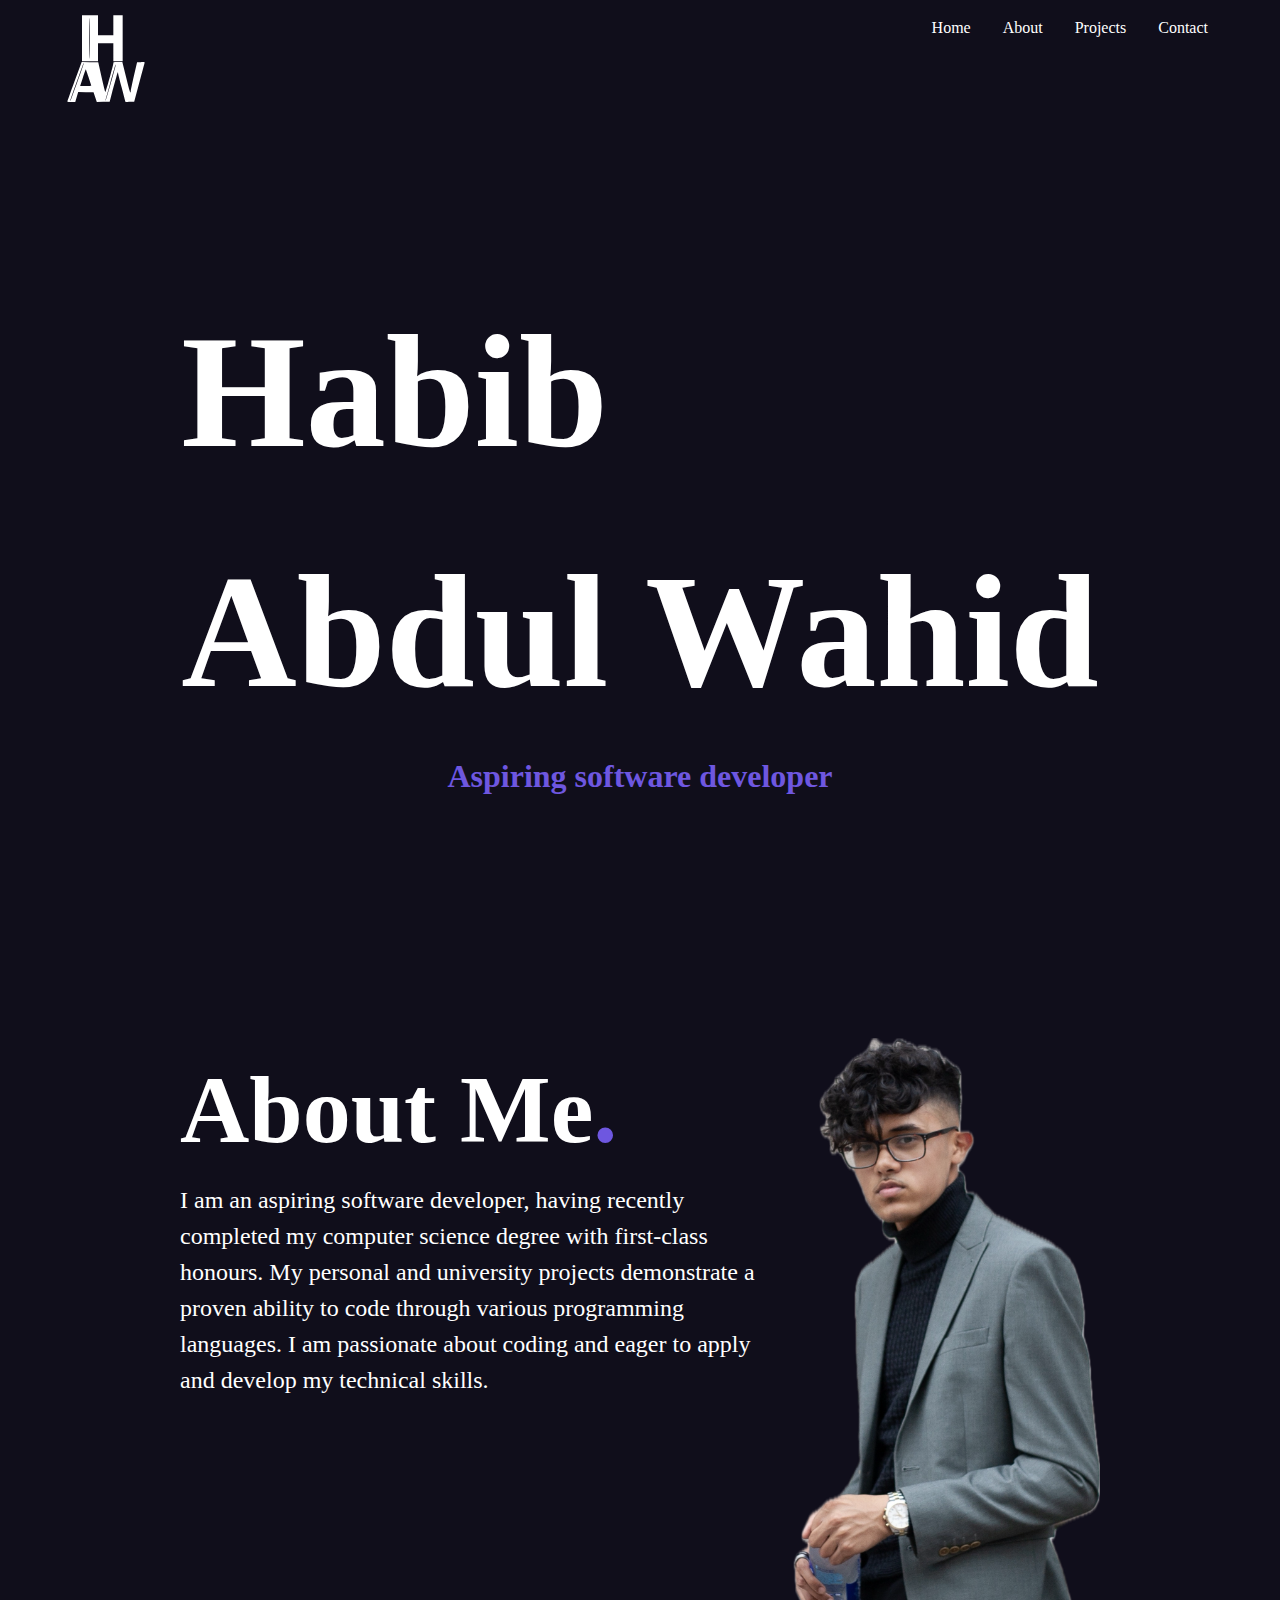
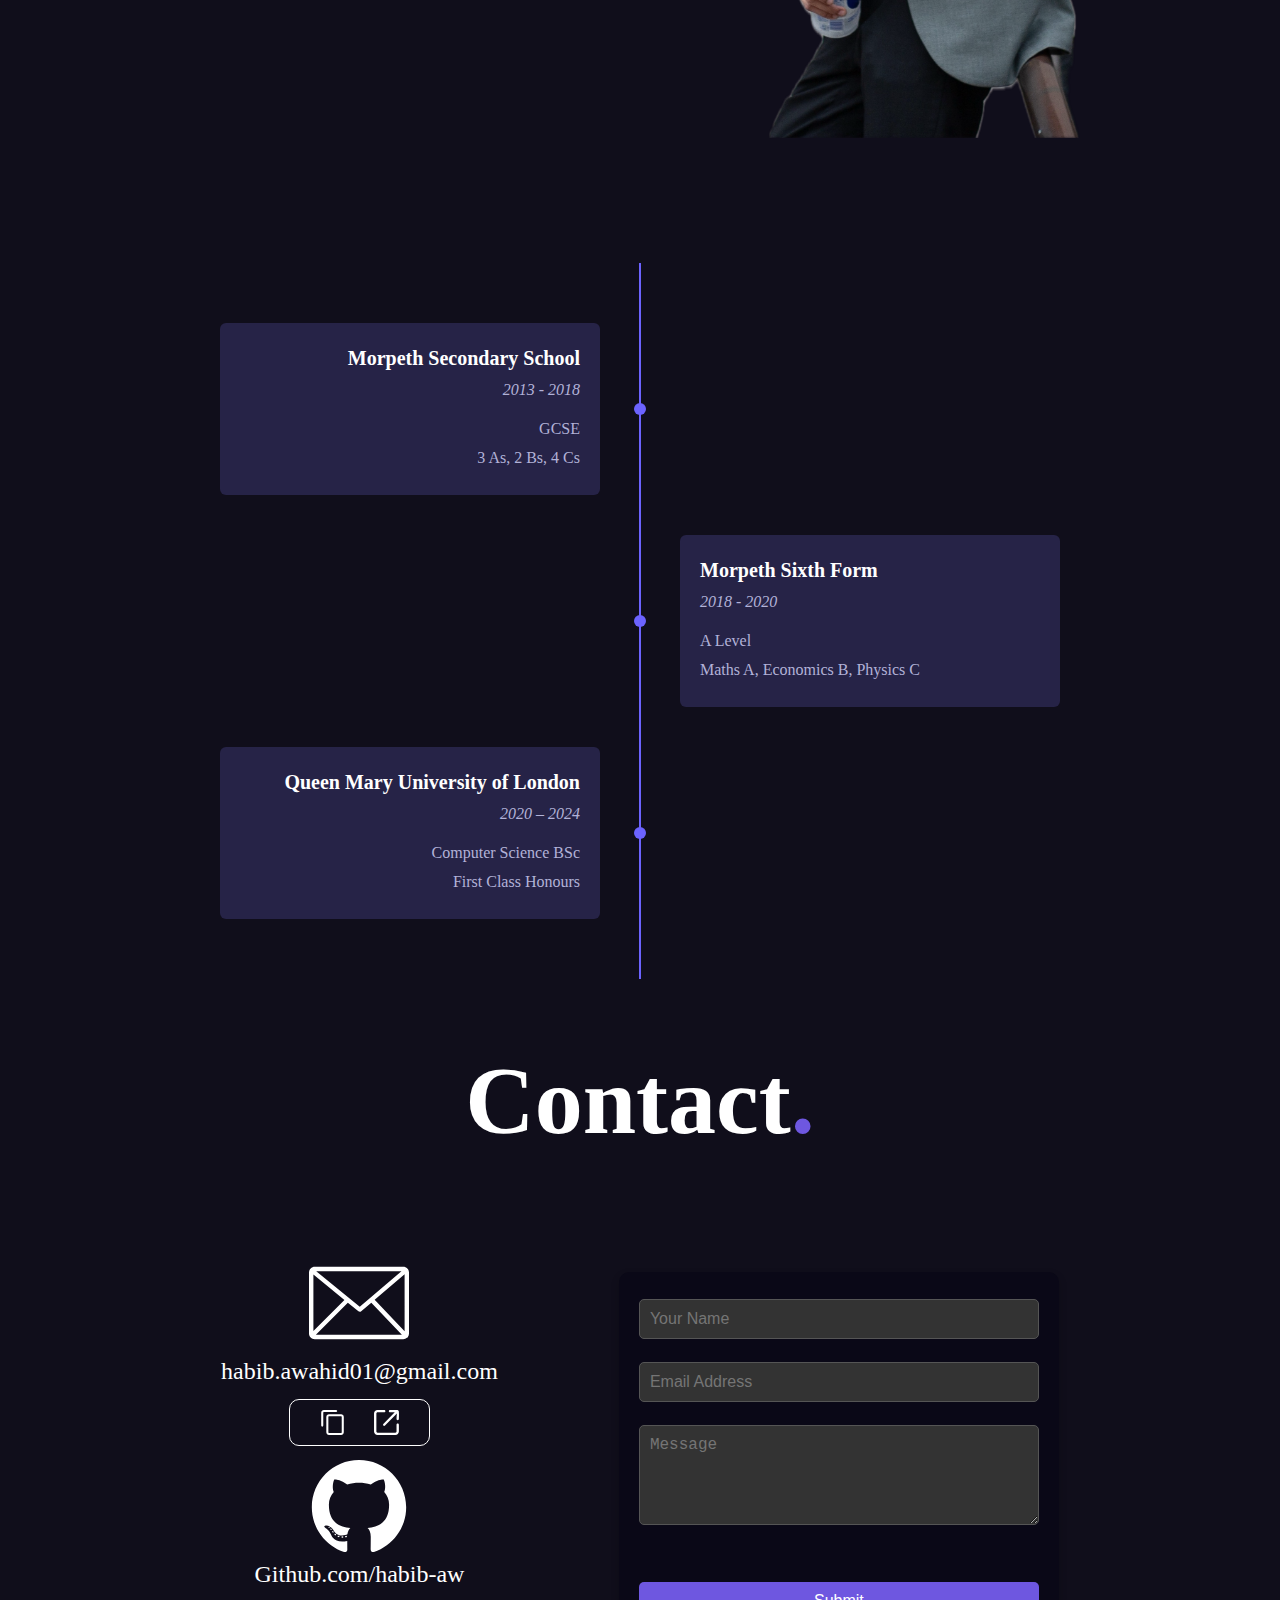
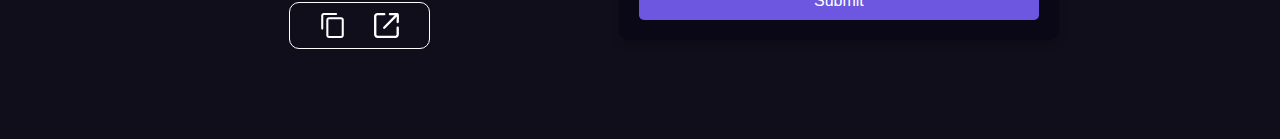
==== commit 4ab66e3c: "hamburger menu & scroll to top fix" ====
--- a/index.html
+++ b/index.html
@@ -44,13 +44,65 @@
             </g>
           </svg>
         </div>
-        <button onclick="myFunction()" class="hamburger-menu">Menu</button>
         <ul role="not-list" class="nav">
           <li><a href="#">Home</a></li>
           <li><a href="#about">About</a></li>
           <li><a href="/projects.html">Projects</a></li>
           <li><a href="#contact">Contact</a></li>
         </ul>
+        <ul role="not-list" class="sidebar">
+          <li onclick="myFunction()">
+            <?xml version="1.0" encoding="utf-8"?><svg
+              version="1.1"
+              id="Layer_1"
+              xmlns="http://www.w3.org/2000/svg"
+              xmlns:xlink="http://www.w3.org/1999/xlink"
+              x="0px"
+              y="0px"
+              width="26px"
+              height="26px"
+              viewBox="0 0 122.878 122.88"
+              enable-background="new 0 0 122.878 122.88"
+              xml:space="preserve"
+            >
+              <g>
+                <path
+                  d="M1.426,8.313c-1.901-1.901-1.901-4.984,0-6.886c1.901-1.902,4.984-1.902,6.886,0l53.127,53.127l53.127-53.127 c1.901-1.902,4.984-1.902,6.887,0c1.901,1.901,1.901,4.985,0,6.886L68.324,61.439l53.128,53.128c1.901,1.901,1.901,4.984,0,6.886 c-1.902,1.902-4.985,1.902-6.887,0L61.438,68.326L8.312,121.453c-1.901,1.902-4.984,1.902-6.886,0 c-1.901-1.901-1.901-4.984,0-6.886l53.127-53.128L1.426,8.313L1.426,8.313z"
+                />
+              </g>
+            </svg>
+          </li>
+          <li><a href="#">Home</a></li>
+          <li><a href="#about">About</a></li>
+          <li><a href="/projects.html">Projects</a></li>
+          <li><a href="#contact">Contact</a></li>
+        </ul>
+        <div onclick="myFunction()" class="hamburger-menu">
+          <?xml version="1.0" encoding="utf-8"?><svg
+            version="1.1"
+            id="Layer_1"
+            xmlns="http://www.w3.org/2000/svg"
+            xmlns:xlink="http://www.w3.org/1999/xlink"
+            x="0px"
+            y="0px"
+            viewBox="0 0 122.88 95.95"
+            style="enable-background: new 0 0 122.88 95.95"
+            xml:space="preserve"
+          >
+            <style type="text/css">
+              .st0 {
+                fill-rule: evenodd;
+                clip-rule: evenodd;
+              }
+            </style>
+            <g>
+              <path
+                class="st0"
+                d="M8.94,0h105c4.92,0,8.94,4.02,8.94,8.94l0,0c0,4.92-4.02,8.94-8.94,8.94h-105C4.02,17.88,0,13.86,0,8.94l0,0 C0,4.02,4.02,0,8.94,0L8.94,0z M8.94,78.07h105c4.92,0,8.94,4.02,8.94,8.94l0,0c0,4.92-4.02,8.94-8.94,8.94h-105 C4.02,95.95,0,91.93,0,87.01l0,0C0,82.09,4.02,78.07,8.94,78.07L8.94,78.07z M8.94,39.03h105c4.92,0,8.94,4.02,8.94,8.94l0,0 c0,4.92-4.02,8.94-8.94,8.94h-105C4.02,56.91,0,52.89,0,47.97l0,0C0,43.06,4.02,39.03,8.94,39.03L8.94,39.03z"
+              />
+            </g>
+          </svg>
+        </div>
       </div>
       <div class="content-wrapper">
         <div class="landing-page">
--- a/style.css
+++ b/style.css
@@ -59,7 +59,7 @@
 }
 
 #about {
-  padding-top: 75px;
+  padding-block: 75px;
   display: flex;
   max-width: 920px;
   margin: auto;
@@ -82,6 +82,7 @@
 
 .nav {
   display: flex;
+  flex-direction: row;
 }
 .nav a {
   margin-right: 2em;
@@ -90,8 +91,6 @@
 }
 .nav a:hover {
   color: var(--text-highlight);
-  /* text-decoration: underline;
-  text-decoration-thickness: 3; */
 }
 
 .nav-bar {
@@ -121,6 +120,7 @@
   display: flex;
   justify-content: space-evenly;
   align-items: center;
+  padding-block: 5rem;
 }
 .contact-actions {
   display: flex;
@@ -137,7 +137,7 @@
 
 #contact {
   text-align: center;
-  height: 95vh;
+  /* height: 95vh; */
   display: flex;
   flex-direction: column;
   justify-content: space-evenly;
@@ -301,11 +301,11 @@
 }
 .to-top {
   position: fixed;
-  z-index: 1000;
+  z-index: 999;
   right: 30px;
   bottom: 25px;
-  height: 90px;
-  width: 90px;
+  height: 50px;
+  width: 50px;
   display: flex;
   align-items: center;
   justify-content: center;
@@ -313,18 +313,58 @@
   display: none;
 }
 .arrow-up {
-  width: 28px;
-  height: 28px;
+  width: 20px;
+  height: 20px;
   border-left: 4px solid white;
   border-bottom: 4px solid white;
   transform: rotate(135deg);
   margin-bottom: -14px;
   pointer-events: none;
 }
+.sidebar {
+  position: fixed;
+  top: 0;
+  right: 0;
+  height: 100vh;
+  width: 250px;
+  z-index: 999;
+  background-color: rgba(255, 255, 255, 0.2);
+  box-shadow: -10px 0 10px rgba(0, 0, 0, 0.363);
+  backdrop-filter: blur(10px);
+  display: flex;
+  flex-direction: column;
+  align-items: flex-start;
+  justify-content: start;
+  margin-top: 0;
+  display: none;
+}
+.sidebar li,
+.sidebar a {
+  width: 100%;
+  text-decoration: none;
+  color: white;
+  text-align: left;
+  padding: 1rem;
+}
+.hamburger-menu {
+  display: none;
+  position: absolute;
+  right: 10px;
+  top: 10px;
+  background-color: var(--text-highlight);
+  padding: 0.5rem;
+  height: 26px;
+  width: 26px;
+  border-radius: 0.5rem;
+}
 /* Resize section*/
 @media screen and (max-width: 1024px) {
   .nav {
     display: none;
+    flex-direction: column;
+  }
+  .form-container {
+    padding-bottom: 7.5rem;
   }
   .contact-content {
     flex-direction: column-reverse;
@@ -346,20 +386,17 @@
     margin-inline: 3rem;
   }
 
-  #about {
-    width: 85%;
-  }
   .about-title h2 {
     text-align: center;
+    padding-bottom: 2rem;
   }
   .timeline-item {
     width: 90%;
   }
+
+  .timeline-item.left,
+  .timeline-item.right,
   .timeline::before {
-    left: 10%;
-  }
-  .timeline-item.left,
-  .timeline-item.right {
     left: 10%;
     text-align: left;
   }
@@ -371,12 +408,7 @@
     text-align: center;
   }
   .hamburger-menu {
-    display: block;
-    width: 60px;
-
-    position: absolute;
-    right: 7.5px;
-    top: 7.5px;
+    display: flex;
   }
 }
 
@@ -388,4 +420,7 @@
     display: block;
     float: right;
   }
-}
+  /* .sidebar {
+    width: 100%;
+  } */
+}
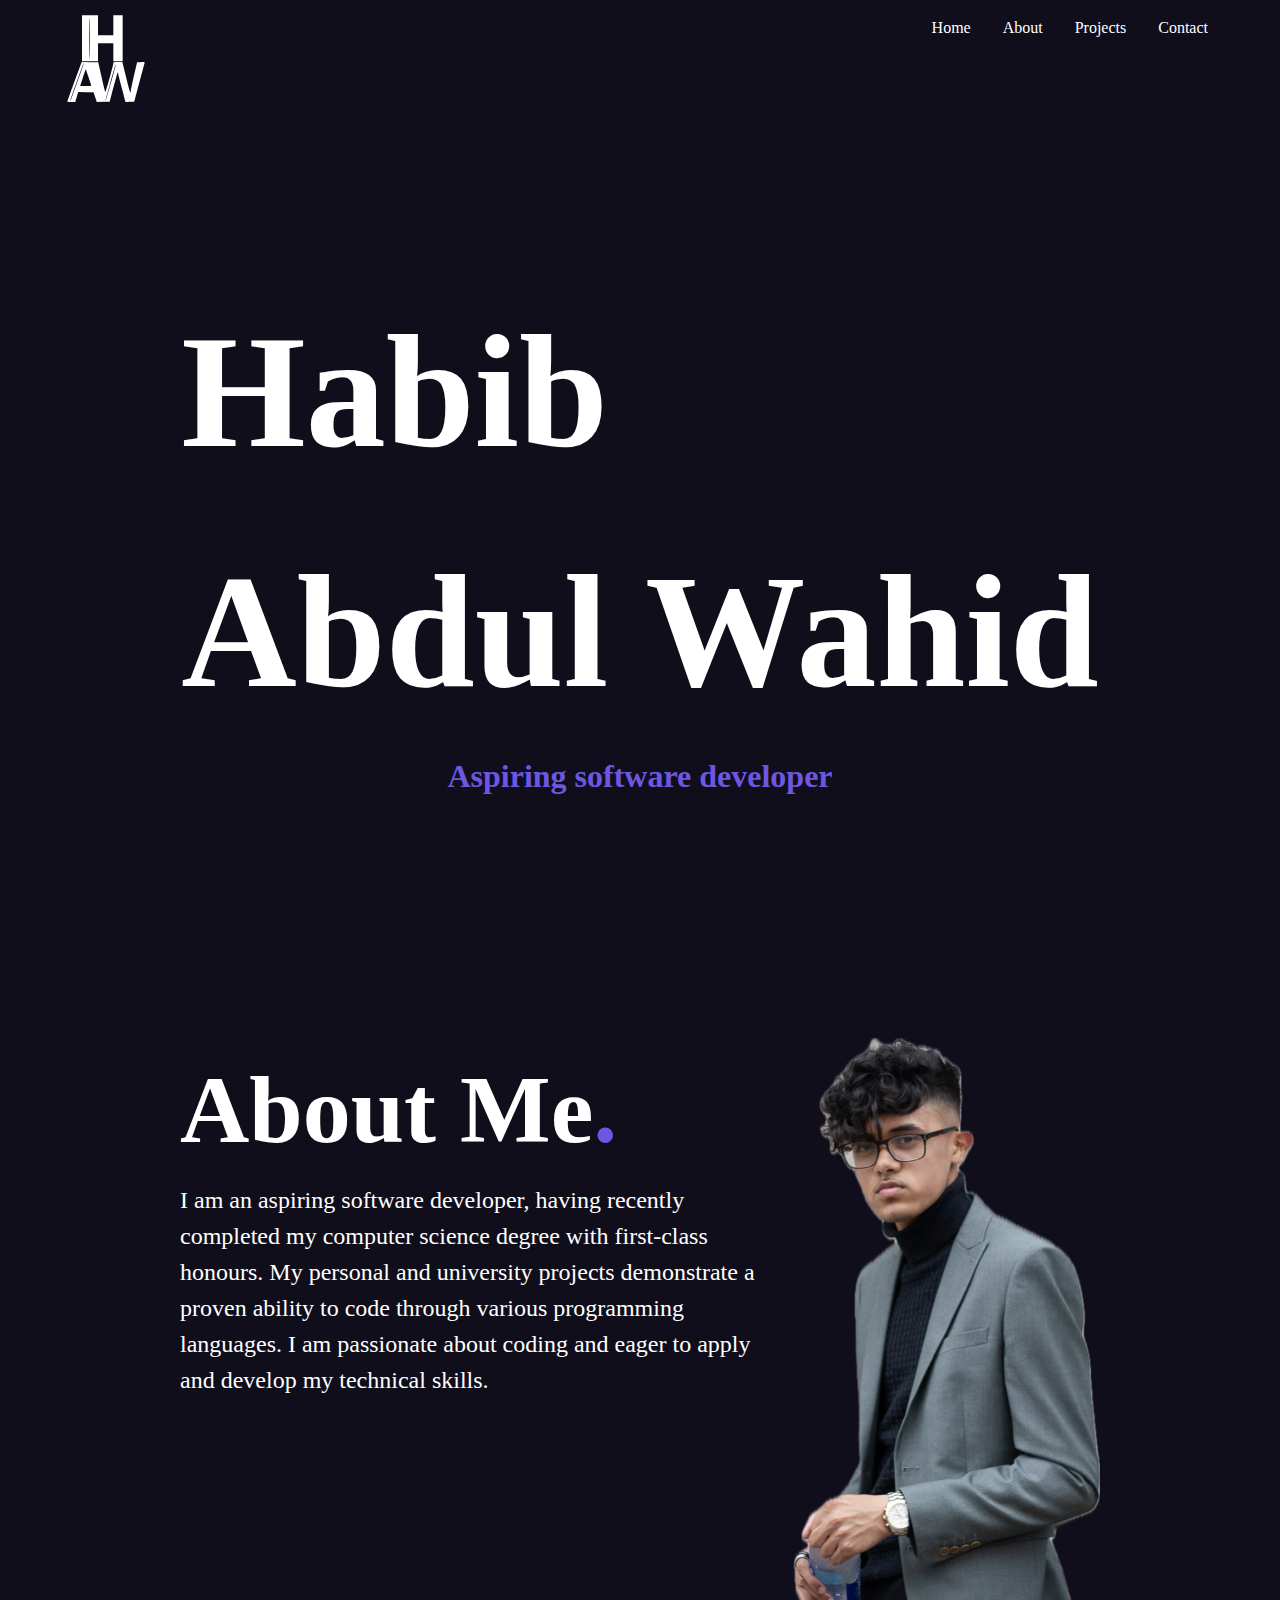
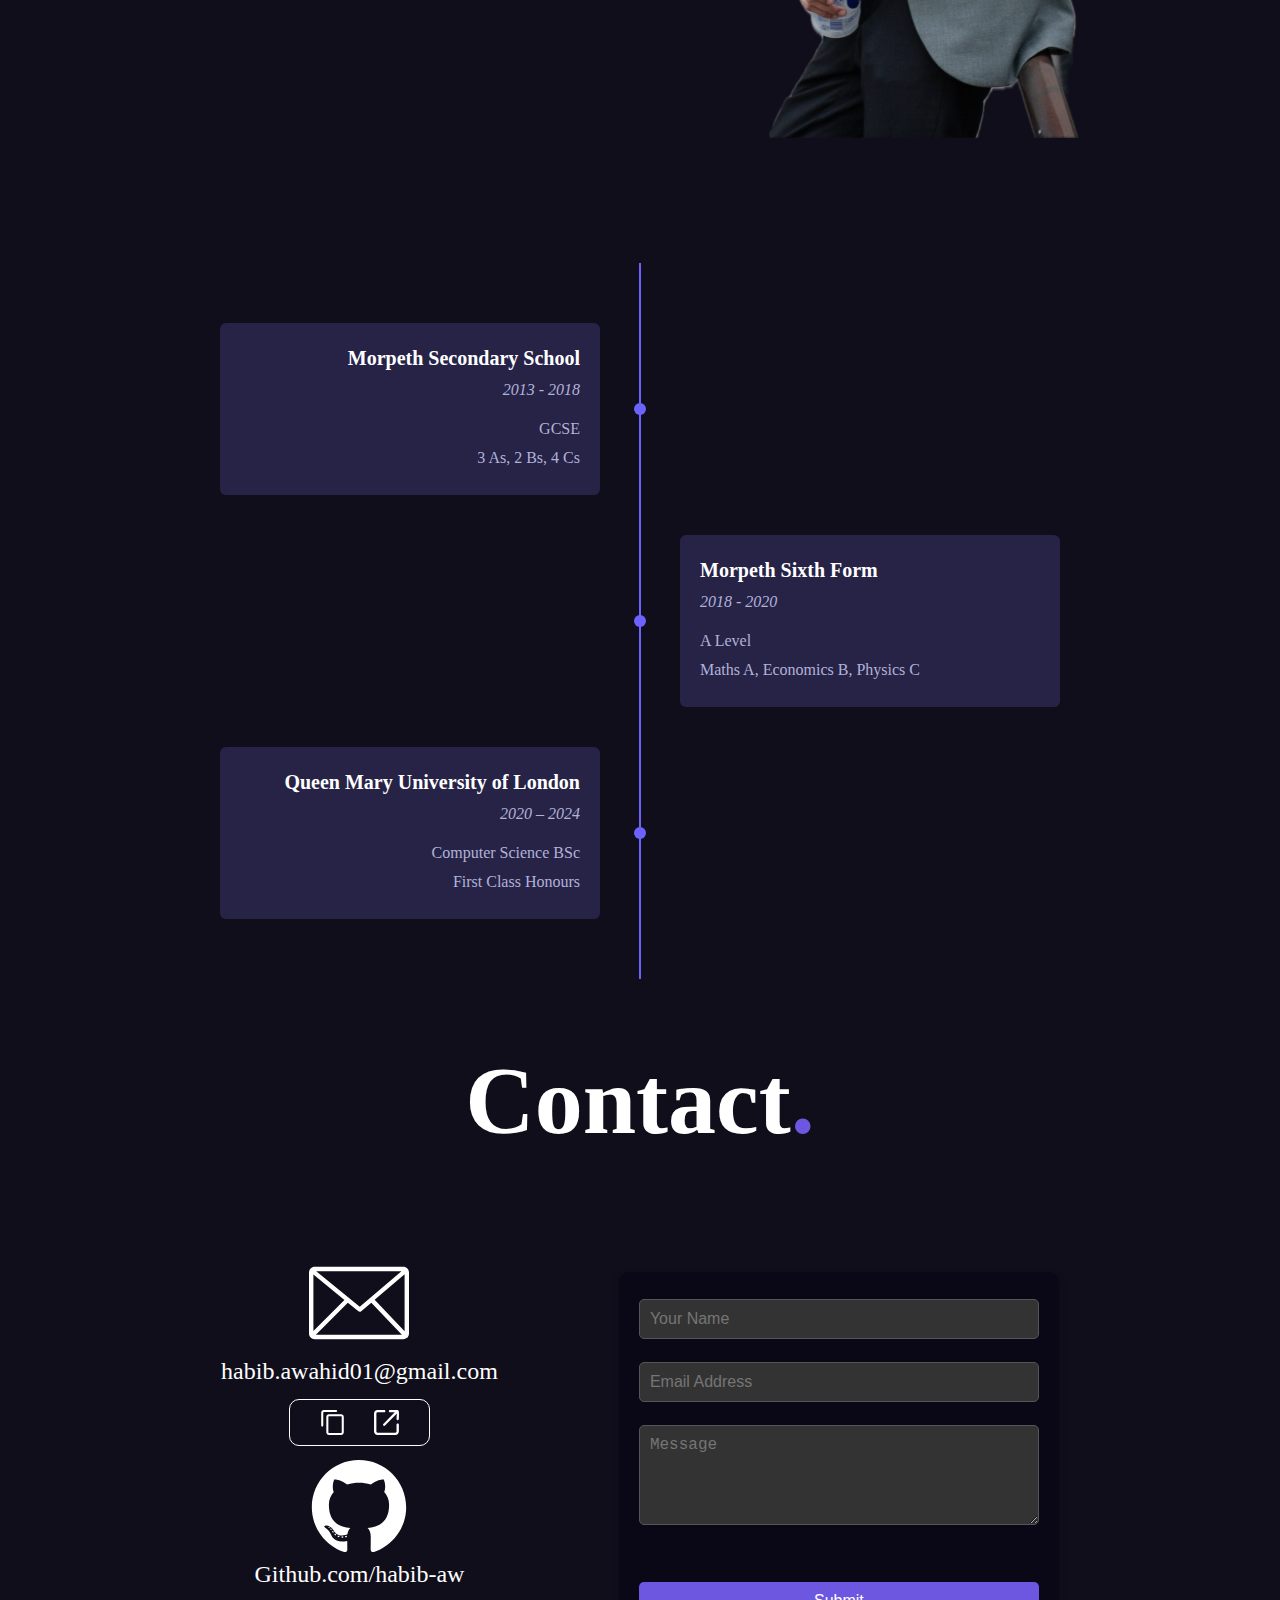
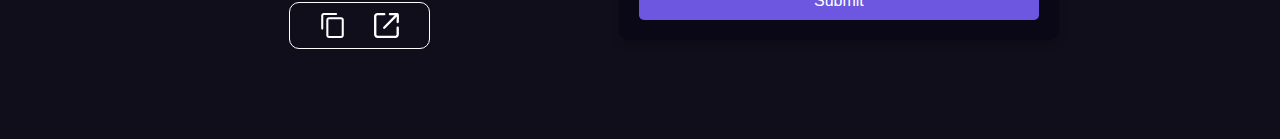
==== commit 0fd698f6: "potrait reduce pixels + sidebar + project fixes" ====
--- a/index.html
+++ b/index.html
@@ -63,6 +63,7 @@
               height="26px"
               viewBox="0 0 122.878 122.88"
               enable-background="new 0 0 122.878 122.88"
+              fill="#ffffff"
               xml:space="preserve"
             >
               <g>
--- a/style.css
+++ b/style.css
@@ -175,9 +175,10 @@
   height: 100px;
 }
 
-button {
+button[type="submit"] {
   background-color: var(--text-highlight);
   color: var(--text);
+
   border: none;
   border-radius: 5px;
   padding: 10px;
@@ -185,7 +186,7 @@
   cursor: pointer;
 }
 
-button:hover {
+button[type="submit"]:hover {
   background-color: #8a2be2;
 }
 input[type="text"]:focus,
@@ -299,7 +300,16 @@
 .hamburger-menu {
   display: none;
 }
+
 .to-top {
+  background-color: var(--text-highlight);
+  color: var(--text);
+
+  border: none;
+  border-radius: 5px;
+  padding: 10px;
+  font-size: 16px;
+  cursor: pointer;
   position: fixed;
   z-index: 999;
   right: 30px;
@@ -312,6 +322,7 @@
   cursor: pointer;
   display: none;
 }
+
 .arrow-up {
   width: 20px;
   height: 20px;
@@ -330,7 +341,7 @@
   z-index: 999;
   background-color: rgba(255, 255, 255, 0.2);
   box-shadow: -10px 0 10px rgba(0, 0, 0, 0.363);
-  backdrop-filter: blur(10px);
+  backdrop-filter: blur(50px);
   display: flex;
   flex-direction: column;
   align-items: flex-start;
@@ -361,10 +372,9 @@
 @media screen and (max-width: 1024px) {
   .nav {
     display: none;
-    flex-direction: column;
   }
   .form-container {
-    padding-bottom: 7.5rem;
+    margin-bottom: 7.5rem;
   }
   .contact-content {
     flex-direction: column-reverse;
@@ -410,6 +420,9 @@
   .hamburger-menu {
     display: flex;
   }
+  .about-text {
+    font-size: 5vw;
+  }
 }
 
 @media screen and (max-width: 600px) {
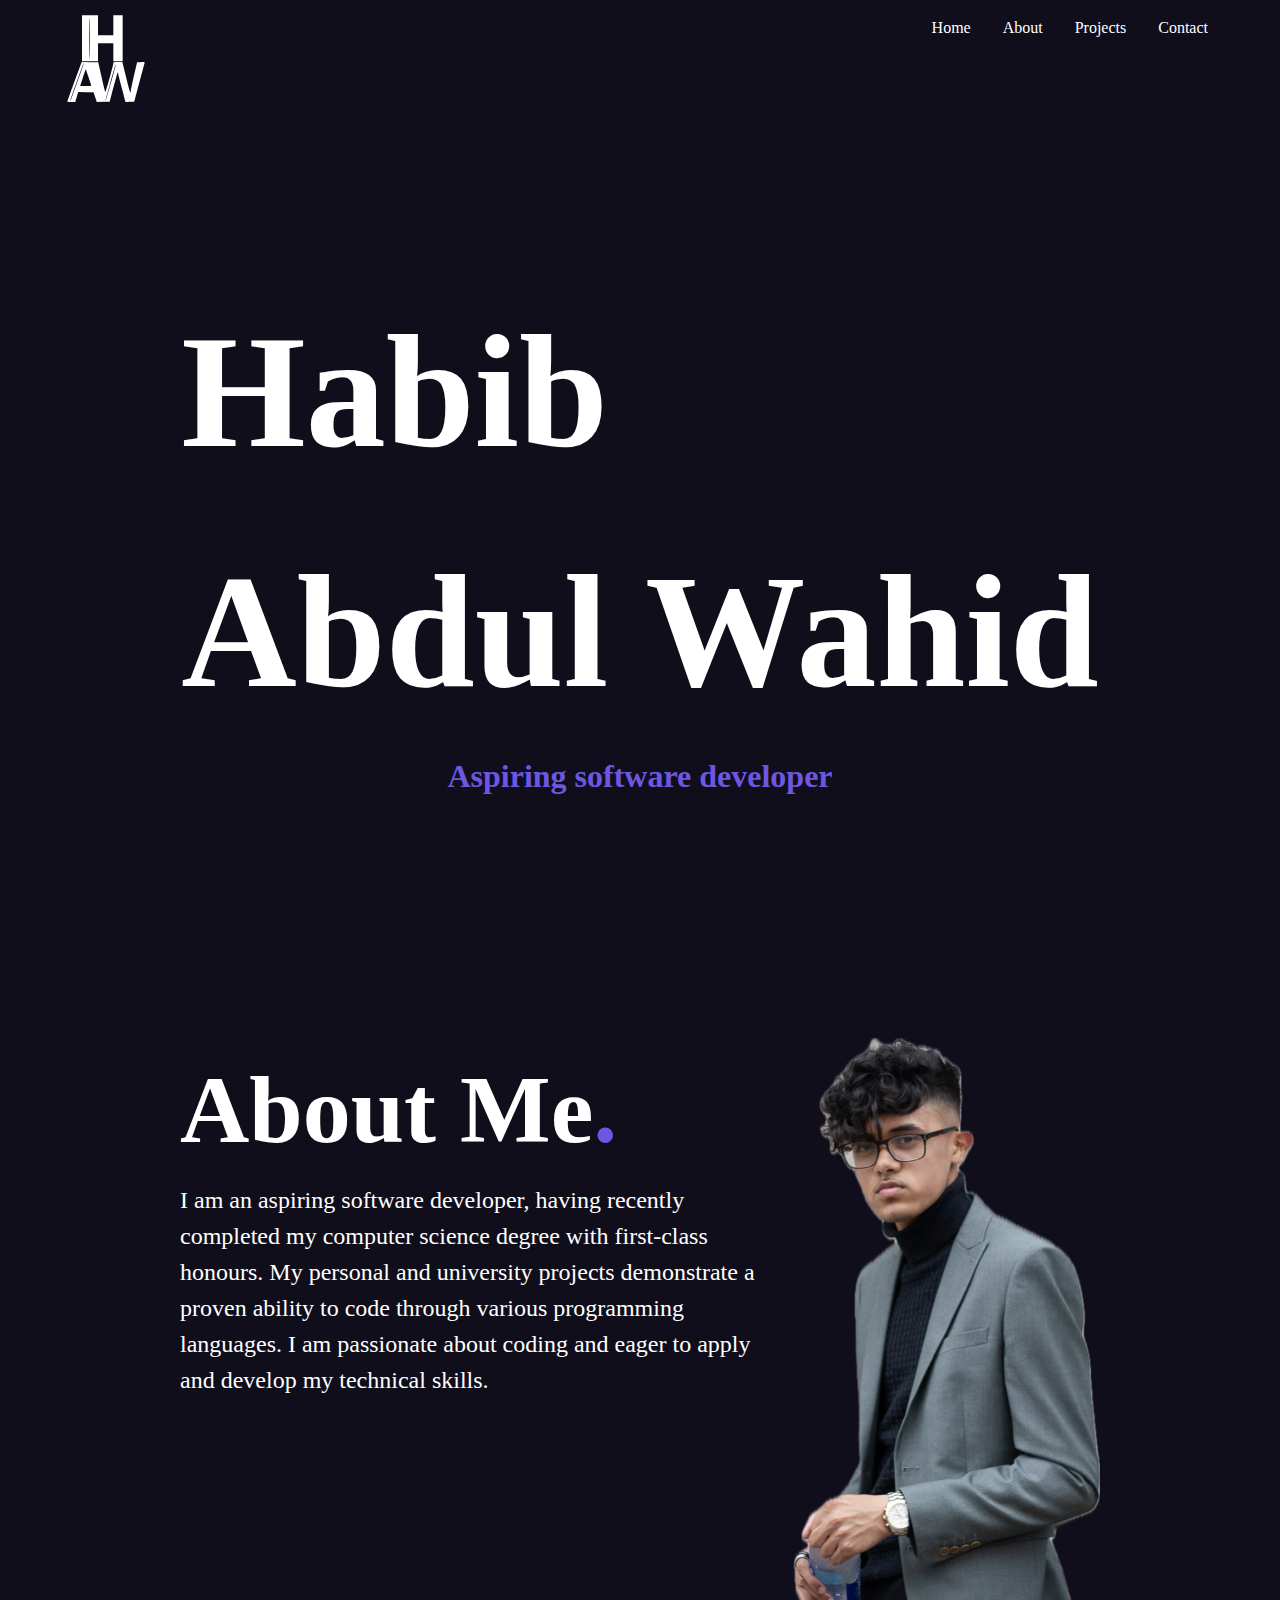
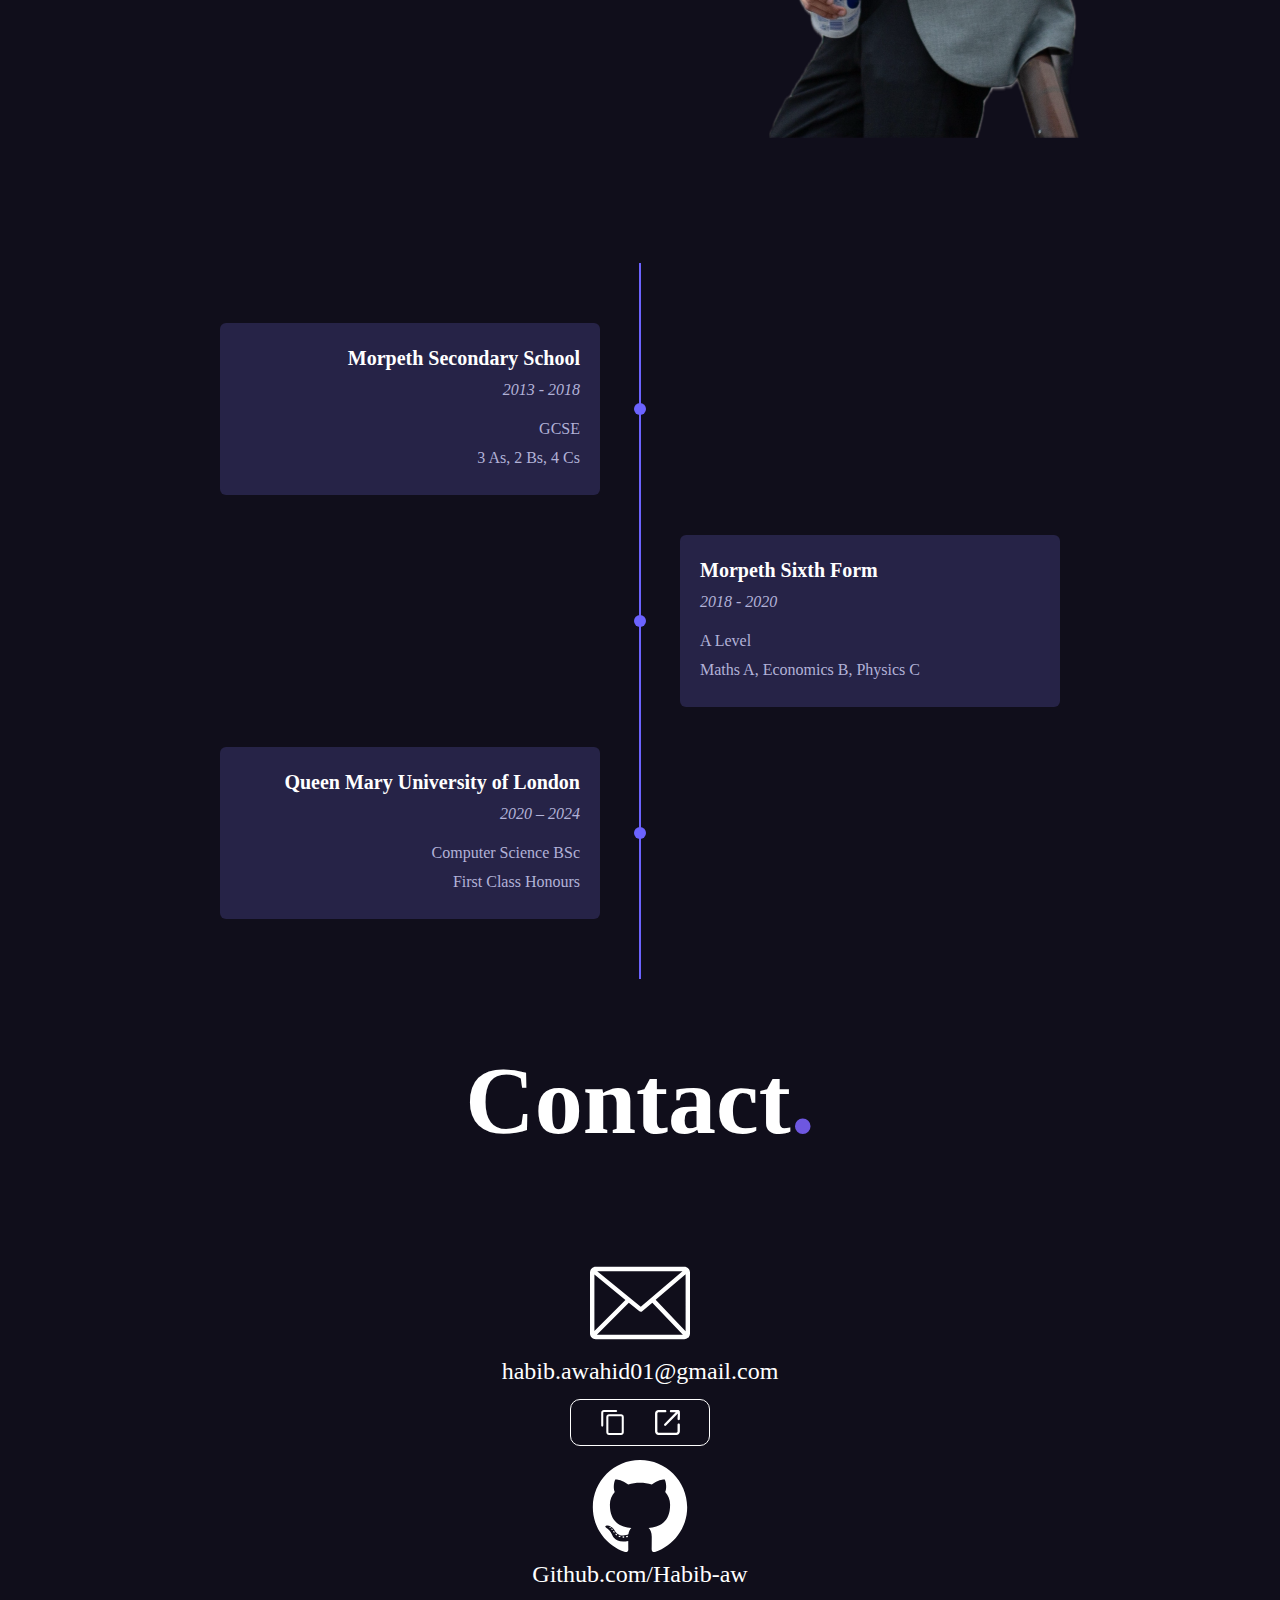
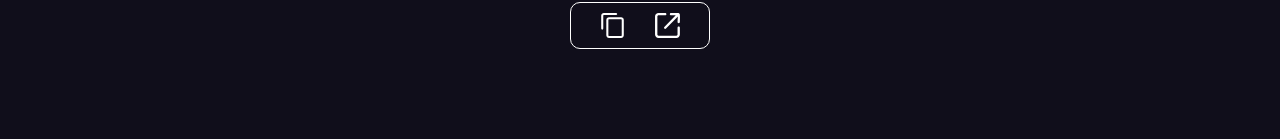
==== commit 7d1ed6ce: "add copy and redirect functionalities for contact section" ====
--- a/index.html
+++ b/index.html
@@ -170,90 +170,100 @@
                 <p>habib.awahid01@gmail.com</p>
 
                 <div class="contact-actions">
-                  <svg
-                    version="1.1"
-                    id="Layer_1"
-                    xmlns="http://www.w3.org/2000/svg"
-                    xmlns:xlink="http://www.w3.org/1999/xlink"
-                    x="0px"
-                    y="0px"
-                    viewBox="0 0 111.07 122.88"
-                    style="enable-background: new 0 0 111.07 122.88"
-                    xml:space="preserve"
-                    class="contact-icons"
-                  >
-                    <g>
-                      <path
-                        class="st0"
-                        d="M97.67,20.81L97.67,20.81l0.01,0.02c3.7,0.01,7.04,1.51,9.46,3.93c2.4,2.41,3.9,5.74,3.9,9.42h0.02v0.02v75.28 v0.01h-0.02c-0.01,3.68-1.51,7.03-3.93,9.46c-2.41,2.4-5.74,3.9-9.42,3.9v0.02h-0.02H38.48h-0.01v-0.02 c-3.69-0.01-7.04-1.5-9.46-3.93c-2.4-2.41-3.9-5.74-3.91-9.42H25.1c0-25.96,0-49.34,0-75.3v-0.01h0.02 c0.01-3.69,1.52-7.04,3.94-9.46c2.41-2.4,5.73-3.9,9.42-3.91v-0.02h0.02C58.22,20.81,77.95,20.81,97.67,20.81L97.67,20.81z M0.02,75.38L0,13.39v-0.01h0.02c0.01-3.69,1.52-7.04,3.93-9.46c2.41-2.4,5.74-3.9,9.42-3.91V0h0.02h59.19 c7.69,0,8.9,9.96,0.01,10.16H13.4h-0.02v-0.02c-0.88,0-1.68,0.37-2.27,0.97c-0.59,0.58-0.96,1.4-0.96,2.27h0.02v0.01v3.17 c0,19.61,0,39.21,0,58.81C10.17,83.63,0.02,84.09,0.02,75.38L0.02,75.38z M100.91,109.49V34.2v-0.02h0.02 c0-0.87-0.37-1.68-0.97-2.27c-0.59-0.58-1.4-0.96-2.28-0.96v0.02h-0.01H38.48h-0.02v-0.02c-0.88,0-1.68,0.38-2.27,0.97 c-0.59,0.58-0.96,1.4-0.96,2.27h0.02v0.01v75.28v0.02h-0.02c0,0.88,0.38,1.68,0.97,2.27c0.59,0.59,1.4,0.96,2.27,0.96v-0.02h0.01 h59.19h0.02v0.02c0.87,0,1.68-0.38,2.27-0.97c0.59-0.58,0.96-1.4,0.96-2.27L100.91,109.49L100.91,109.49L100.91,109.49 L100.91,109.49z"
-                      />
-                    </g>
-                  </svg>
-                  <svg
-                    version="1.1"
-                    id="Layer_1"
-                    xmlns="http://www.w3.org/2000/svg"
-                    xmlns:xlink="http://www.w3.org/1999/xlink"
-                    x="0px"
-                    y="0px"
-                    viewBox="0 0 122.6 122.88"
-                    style="enable-background: new 0 0 122.6 122.88"
-                    xml:space="preserve"
-                    class="contact-icons"
-                  >
-                    <g>
-                      <path
-                        d="M110.6,72.58c0-3.19,2.59-5.78,5.78-5.78c3.19,0,5.78,2.59,5.78,5.78v33.19c0,4.71-1.92,8.99-5.02,12.09 c-3.1,3.1-7.38,5.02-12.09,5.02H17.11c-4.71,0-8.99-1.92-12.09-5.02c-3.1-3.1-5.02-7.38-5.02-12.09V17.19 C0,12.48,1.92,8.2,5.02,5.1C8.12,2,12.4,0.08,17.11,0.08h32.98c3.19,0,5.78,2.59,5.78,5.78c0,3.19-2.59,5.78-5.78,5.78H17.11 c-1.52,0-2.9,0.63-3.91,1.63c-1.01,1.01-1.63,2.39-1.63,3.91v88.58c0,1.52,0.63,2.9,1.63,3.91c1.01,1.01,2.39,1.63,3.91,1.63h87.95 c1.52,0,2.9-0.63,3.91-1.63s1.63-2.39,1.63-3.91V72.58L110.6,72.58z M112.42,17.46L54.01,76.6c-2.23,2.27-5.89,2.3-8.16,0.07 c-2.27-2.23-2.3-5.89-0.07-8.16l56.16-56.87H78.56c-3.19,0-5.78-2.59-5.78-5.78c0-3.19,2.59-5.78,5.78-5.78h26.5 c5.12,0,11.72-0.87,15.65,3.1c2.48,2.51,1.93,22.52,1.61,34.11c-0.08,3-0.15,5.29-0.15,6.93c0,3.19-2.59,5.78-5.78,5.78 c-3.19,0-5.78-2.59-5.78-5.78c0-0.31,0.08-3.32,0.19-7.24C110.96,30.94,111.93,22.94,112.42,17.46L112.42,17.46z"
-                      />
-                    </g>
-                  </svg>
+                  <div class="tooltip">
+                    <svg
+                      version="1.1"
+                      id="Layer_1"
+                      xmlns="http://www.w3.org/2000/svg"
+                      xmlns:xlink="http://www.w3.org/1999/xlink"
+                      x="0px"
+                      y="0px"
+                      viewBox="0 0 111.07 122.88"
+                      style="enable-background: new 0 0 111.07 122.88"
+                      xml:space="preserve"
+                      class="contact-icons"
+                      onclick="copyEmail()"
+                    >
+                      <g>
+                        <path
+                          class="st0"
+                          d="M97.67,20.81L97.67,20.81l0.01,0.02c3.7,0.01,7.04,1.51,9.46,3.93c2.4,2.41,3.9,5.74,3.9,9.42h0.02v0.02v75.28 v0.01h-0.02c-0.01,3.68-1.51,7.03-3.93,9.46c-2.41,2.4-5.74,3.9-9.42,3.9v0.02h-0.02H38.48h-0.01v-0.02 c-3.69-0.01-7.04-1.5-9.46-3.93c-2.4-2.41-3.9-5.74-3.91-9.42H25.1c0-25.96,0-49.34,0-75.3v-0.01h0.02 c0.01-3.69,1.52-7.04,3.94-9.46c2.41-2.4,5.73-3.9,9.42-3.91v-0.02h0.02C58.22,20.81,77.95,20.81,97.67,20.81L97.67,20.81z M0.02,75.38L0,13.39v-0.01h0.02c0.01-3.69,1.52-7.04,3.93-9.46c2.41-2.4,5.74-3.9,9.42-3.91V0h0.02h59.19 c7.69,0,8.9,9.96,0.01,10.16H13.4h-0.02v-0.02c-0.88,0-1.68,0.37-2.27,0.97c-0.59,0.58-0.96,1.4-0.96,2.27h0.02v0.01v3.17 c0,19.61,0,39.21,0,58.81C10.17,83.63,0.02,84.09,0.02,75.38L0.02,75.38z M100.91,109.49V34.2v-0.02h0.02 c0-0.87-0.37-1.68-0.97-2.27c-0.59-0.58-1.4-0.96-2.28-0.96v0.02h-0.01H38.48h-0.02v-0.02c-0.88,0-1.68,0.38-2.27,0.97 c-0.59,0.58-0.96,1.4-0.96,2.27h0.02v0.01v75.28v0.02h-0.02c0,0.88,0.38,1.68,0.97,2.27c0.59,0.59,1.4,0.96,2.27,0.96v-0.02h0.01 h59.19h0.02v0.02c0.87,0,1.68-0.38,2.27-0.97c0.59-0.58,0.96-1.4,0.96-2.27L100.91,109.49L100.91,109.49L100.91,109.49 L100.91,109.49z"
+                        />
+                      </g>
+                    </svg>
+                    <span class="tooltiptext email-copied">Copied</span>
+                  </div>
+                  <a href="mailto:habib.awahid01@gmail.com"
+                    ><svg
+                      version="1.1"
+                      id="Layer_1"
+                      xmlns="http://www.w3.org/2000/svg"
+                      xmlns:xlink="http://www.w3.org/1999/xlink"
+                      x="0px"
+                      y="0px"
+                      viewBox="0 0 122.6 122.88"
+                      style="enable-background: new 0 0 122.6 122.88"
+                      xml:space="preserve"
+                      class="contact-icons"
+                    >
+                      <g>
+                        <path
+                          d="M110.6,72.58c0-3.19,2.59-5.78,5.78-5.78c3.19,0,5.78,2.59,5.78,5.78v33.19c0,4.71-1.92,8.99-5.02,12.09 c-3.1,3.1-7.38,5.02-12.09,5.02H17.11c-4.71,0-8.99-1.92-12.09-5.02c-3.1-3.1-5.02-7.38-5.02-12.09V17.19 C0,12.48,1.92,8.2,5.02,5.1C8.12,2,12.4,0.08,17.11,0.08h32.98c3.19,0,5.78,2.59,5.78,5.78c0,3.19-2.59,5.78-5.78,5.78H17.11 c-1.52,0-2.9,0.63-3.91,1.63c-1.01,1.01-1.63,2.39-1.63,3.91v88.58c0,1.52,0.63,2.9,1.63,3.91c1.01,1.01,2.39,1.63,3.91,1.63h87.95 c1.52,0,2.9-0.63,3.91-1.63s1.63-2.39,1.63-3.91V72.58L110.6,72.58z M112.42,17.46L54.01,76.6c-2.23,2.27-5.89,2.3-8.16,0.07 c-2.27-2.23-2.3-5.89-0.07-8.16l56.16-56.87H78.56c-3.19,0-5.78-2.59-5.78-5.78c0-3.19,2.59-5.78,5.78-5.78h26.5 c5.12,0,11.72-0.87,15.65,3.1c2.48,2.51,1.93,22.52,1.61,34.11c-0.08,3-0.15,5.29-0.15,6.93c0,3.19-2.59,5.78-5.78,5.78 c-3.19,0-5.78-2.59-5.78-5.78c0-0.31,0.08-3.32,0.19-7.24C110.96,30.94,111.93,22.94,112.42,17.46L112.42,17.46z"
+                        />
+                      </g></svg
+                  ></a>
                 </div>
               </div>
               <div>
                 <img src="Images/github.svg" alt="" class="contact-logo" />
-                <p>Github.com/habib-aw</p>
+                <p>Github.com/Habib-aw</p>
                 <div class="contact-actions">
-                  <svg
-                    version="1.1"
-                    id="Layer_1"
-                    xmlns="http://www.w3.org/2000/svg"
-                    xmlns:xlink="http://www.w3.org/1999/xlink"
-                    x="0px"
-                    y="0px"
-                    viewBox="0 0 111.07 122.88"
-                    style="enable-background: new 0 0 111.07 122.88"
-                    xml:space="preserve"
-                    class="contact-icons"
-                  >
-                    <g>
-                      <path
-                        class="st0"
-                        d="M97.67,20.81L97.67,20.81l0.01,0.02c3.7,0.01,7.04,1.51,9.46,3.93c2.4,2.41,3.9,5.74,3.9,9.42h0.02v0.02v75.28 v0.01h-0.02c-0.01,3.68-1.51,7.03-3.93,9.46c-2.41,2.4-5.74,3.9-9.42,3.9v0.02h-0.02H38.48h-0.01v-0.02 c-3.69-0.01-7.04-1.5-9.46-3.93c-2.4-2.41-3.9-5.74-3.91-9.42H25.1c0-25.96,0-49.34,0-75.3v-0.01h0.02 c0.01-3.69,1.52-7.04,3.94-9.46c2.41-2.4,5.73-3.9,9.42-3.91v-0.02h0.02C58.22,20.81,77.95,20.81,97.67,20.81L97.67,20.81z M0.02,75.38L0,13.39v-0.01h0.02c0.01-3.69,1.52-7.04,3.93-9.46c2.41-2.4,5.74-3.9,9.42-3.91V0h0.02h59.19 c7.69,0,8.9,9.96,0.01,10.16H13.4h-0.02v-0.02c-0.88,0-1.68,0.37-2.27,0.97c-0.59,0.58-0.96,1.4-0.96,2.27h0.02v0.01v3.17 c0,19.61,0,39.21,0,58.81C10.17,83.63,0.02,84.09,0.02,75.38L0.02,75.38z M100.91,109.49V34.2v-0.02h0.02 c0-0.87-0.37-1.68-0.97-2.27c-0.59-0.58-1.4-0.96-2.28-0.96v0.02h-0.01H38.48h-0.02v-0.02c-0.88,0-1.68,0.38-2.27,0.97 c-0.59,0.58-0.96,1.4-0.96,2.27h0.02v0.01v75.28v0.02h-0.02c0,0.88,0.38,1.68,0.97,2.27c0.59,0.59,1.4,0.96,2.27,0.96v-0.02h0.01 h59.19h0.02v0.02c0.87,0,1.68-0.38,2.27-0.97c0.59-0.58,0.96-1.4,0.96-2.27L100.91,109.49L100.91,109.49L100.91,109.49 L100.91,109.49z"
-                      />
-                    </g>
-                  </svg>
-                  <svg
-                    version="1.1"
-                    id="Layer_1"
-                    xmlns="http://www.w3.org/2000/svg"
-                    xmlns:xlink="http://www.w3.org/1999/xlink"
-                    x="0px"
-                    y="0px"
-                    viewBox="0 0 122.6 122.88"
-                    style="enable-background: new 0 0 122.6 122.88"
-                    xml:space="preserve"
-                    class="contact-icons"
-                  >
-                    <g>
-                      <path
-                        d="M110.6,72.58c0-3.19,2.59-5.78,5.78-5.78c3.19,0,5.78,2.59,5.78,5.78v33.19c0,4.71-1.92,8.99-5.02,12.09 c-3.1,3.1-7.38,5.02-12.09,5.02H17.11c-4.71,0-8.99-1.92-12.09-5.02c-3.1-3.1-5.02-7.38-5.02-12.09V17.19 C0,12.48,1.92,8.2,5.02,5.1C8.12,2,12.4,0.08,17.11,0.08h32.98c3.19,0,5.78,2.59,5.78,5.78c0,3.19-2.59,5.78-5.78,5.78H17.11 c-1.52,0-2.9,0.63-3.91,1.63c-1.01,1.01-1.63,2.39-1.63,3.91v88.58c0,1.52,0.63,2.9,1.63,3.91c1.01,1.01,2.39,1.63,3.91,1.63h87.95 c1.52,0,2.9-0.63,3.91-1.63s1.63-2.39,1.63-3.91V72.58L110.6,72.58z M112.42,17.46L54.01,76.6c-2.23,2.27-5.89,2.3-8.16,0.07 c-2.27-2.23-2.3-5.89-0.07-8.16l56.16-56.87H78.56c-3.19,0-5.78-2.59-5.78-5.78c0-3.19,2.59-5.78,5.78-5.78h26.5 c5.12,0,11.72-0.87,15.65,3.1c2.48,2.51,1.93,22.52,1.61,34.11c-0.08,3-0.15,5.29-0.15,6.93c0,3.19-2.59,5.78-5.78,5.78 c-3.19,0-5.78-2.59-5.78-5.78c0-0.31,0.08-3.32,0.19-7.24C110.96,30.94,111.93,22.94,112.42,17.46L112.42,17.46z"
-                      />
-                    </g>
-                  </svg>
+                  <div class="tooltip">
+                    <svg
+                      version="1.1"
+                      id="Layer_1"
+                      xmlns="http://www.w3.org/2000/svg"
+                      xmlns:xlink="http://www.w3.org/1999/xlink"
+                      x="0px"
+                      y="0px"
+                      viewBox="0 0 111.07 122.88"
+                      style="enable-background: new 0 0 111.07 122.88"
+                      xml:space="preserve"
+                      class="contact-icons"
+                      onclick="copyGitAccount()"
+                    >
+                      <g>
+                        <path
+                          class="st0"
+                          d="M97.67,20.81L97.67,20.81l0.01,0.02c3.7,0.01,7.04,1.51,9.46,3.93c2.4,2.41,3.9,5.74,3.9,9.42h0.02v0.02v75.28 v0.01h-0.02c-0.01,3.68-1.51,7.03-3.93,9.46c-2.41,2.4-5.74,3.9-9.42,3.9v0.02h-0.02H38.48h-0.01v-0.02 c-3.69-0.01-7.04-1.5-9.46-3.93c-2.4-2.41-3.9-5.74-3.91-9.42H25.1c0-25.96,0-49.34,0-75.3v-0.01h0.02 c0.01-3.69,1.52-7.04,3.94-9.46c2.41-2.4,5.73-3.9,9.42-3.91v-0.02h0.02C58.22,20.81,77.95,20.81,97.67,20.81L97.67,20.81z M0.02,75.38L0,13.39v-0.01h0.02c0.01-3.69,1.52-7.04,3.93-9.46c2.41-2.4,5.74-3.9,9.42-3.91V0h0.02h59.19 c7.69,0,8.9,9.96,0.01,10.16H13.4h-0.02v-0.02c-0.88,0-1.68,0.37-2.27,0.97c-0.59,0.58-0.96,1.4-0.96,2.27h0.02v0.01v3.17 c0,19.61,0,39.21,0,58.81C10.17,83.63,0.02,84.09,0.02,75.38L0.02,75.38z M100.91,109.49V34.2v-0.02h0.02 c0-0.87-0.37-1.68-0.97-2.27c-0.59-0.58-1.4-0.96-2.28-0.96v0.02h-0.01H38.48h-0.02v-0.02c-0.88,0-1.68,0.38-2.27,0.97 c-0.59,0.58-0.96,1.4-0.96,2.27h0.02v0.01v75.28v0.02h-0.02c0,0.88,0.38,1.68,0.97,2.27c0.59,0.59,1.4,0.96,2.27,0.96v-0.02h0.01 h59.19h0.02v0.02c0.87,0,1.68-0.38,2.27-0.97c0.59-0.58,0.96-1.4,0.96-2.27L100.91,109.49L100.91,109.49L100.91,109.49 L100.91,109.49z"
+                        />
+                      </g>
+                    </svg>
+                    <span class="tooltiptext git-copied">Copied</span>
+                  </div>
+                  <a href="https://www.github.com/Habib-aw"
+                    ><svg
+                      version="1.1"
+                      id="Layer_1"
+                      xmlns="http://www.w3.org/2000/svg"
+                      xmlns:xlink="http://www.w3.org/1999/xlink"
+                      x="0px"
+                      y="0px"
+                      viewBox="0 0 122.6 122.88"
+                      style="enable-background: new 0 0 122.6 122.88"
+                      xml:space="preserve"
+                      class="contact-icons"
+                    >
+                      <g>
+                        <path
+                          d="M110.6,72.58c0-3.19,2.59-5.78,5.78-5.78c3.19,0,5.78,2.59,5.78,5.78v33.19c0,4.71-1.92,8.99-5.02,12.09 c-3.1,3.1-7.38,5.02-12.09,5.02H17.11c-4.71,0-8.99-1.92-12.09-5.02c-3.1-3.1-5.02-7.38-5.02-12.09V17.19 C0,12.48,1.92,8.2,5.02,5.1C8.12,2,12.4,0.08,17.11,0.08h32.98c3.19,0,5.78,2.59,5.78,5.78c0,3.19-2.59,5.78-5.78,5.78H17.11 c-1.52,0-2.9,0.63-3.91,1.63c-1.01,1.01-1.63,2.39-1.63,3.91v88.58c0,1.52,0.63,2.9,1.63,3.91c1.01,1.01,2.39,1.63,3.91,1.63h87.95 c1.52,0,2.9-0.63,3.91-1.63s1.63-2.39,1.63-3.91V72.58L110.6,72.58z M112.42,17.46L54.01,76.6c-2.23,2.27-5.89,2.3-8.16,0.07 c-2.27-2.23-2.3-5.89-0.07-8.16l56.16-56.87H78.56c-3.19,0-5.78-2.59-5.78-5.78c0-3.19,2.59-5.78,5.78-5.78h26.5 c5.12,0,11.72-0.87,15.65,3.1c2.48,2.51,1.93,22.52,1.61,34.11c-0.08,3-0.15,5.29-0.15,6.93c0,3.19-2.59,5.78-5.78,5.78 c-3.19,0-5.78-2.59-5.78-5.78c0-0.31,0.08-3.32,0.19-7.24C110.96,30.94,111.93,22.94,112.42,17.46L112.42,17.46z"
+                        />
+                      </g></svg
+                  ></a>
                 </div>
               </div>
             </div>
-            <div class="form-container">
+            <!-- <div class="form-container">
               <form action="#" class="form">
                 <div class="form-input-container">
                   <input
@@ -269,7 +279,7 @@
                 <button type="submit">Submit</button>
               </form>
             </div>
-          </div>
+          </div> -->
         </section>
       </div>
       <button class="to-top"><i class="arrow-up"></i></button>
--- a/style.css
+++ b/style.css
@@ -368,6 +368,38 @@
   width: 26px;
   border-radius: 0.5rem;
 }
+
+.tooltip {
+  position: relative;
+  display: inline-block;
+}
+
+.tooltip .tooltiptext {
+  visibility: hidden;
+  width: 120px;
+  background-color: rgb(80, 80, 80);
+  color: #fff;
+  text-align: center;
+  padding: 5px 0;
+  border-radius: 6px;
+  width: 120px;
+  bottom: 140%;
+  left: 50%;
+  margin-left: -60px;
+  position: absolute;
+  z-index: 1;
+}
+.tooltip .tooltiptext::after {
+  content: " ";
+  position: absolute;
+  top: 100%;
+  left: 50%;
+  margin-left: -5px;
+  border-width: 5px;
+  border-style: solid;
+  border-color: rgb(80, 80, 80) transparent transparent transparent;
+}
+
 /* Resize section*/
 @media screen and (max-width: 1024px) {
   .nav {
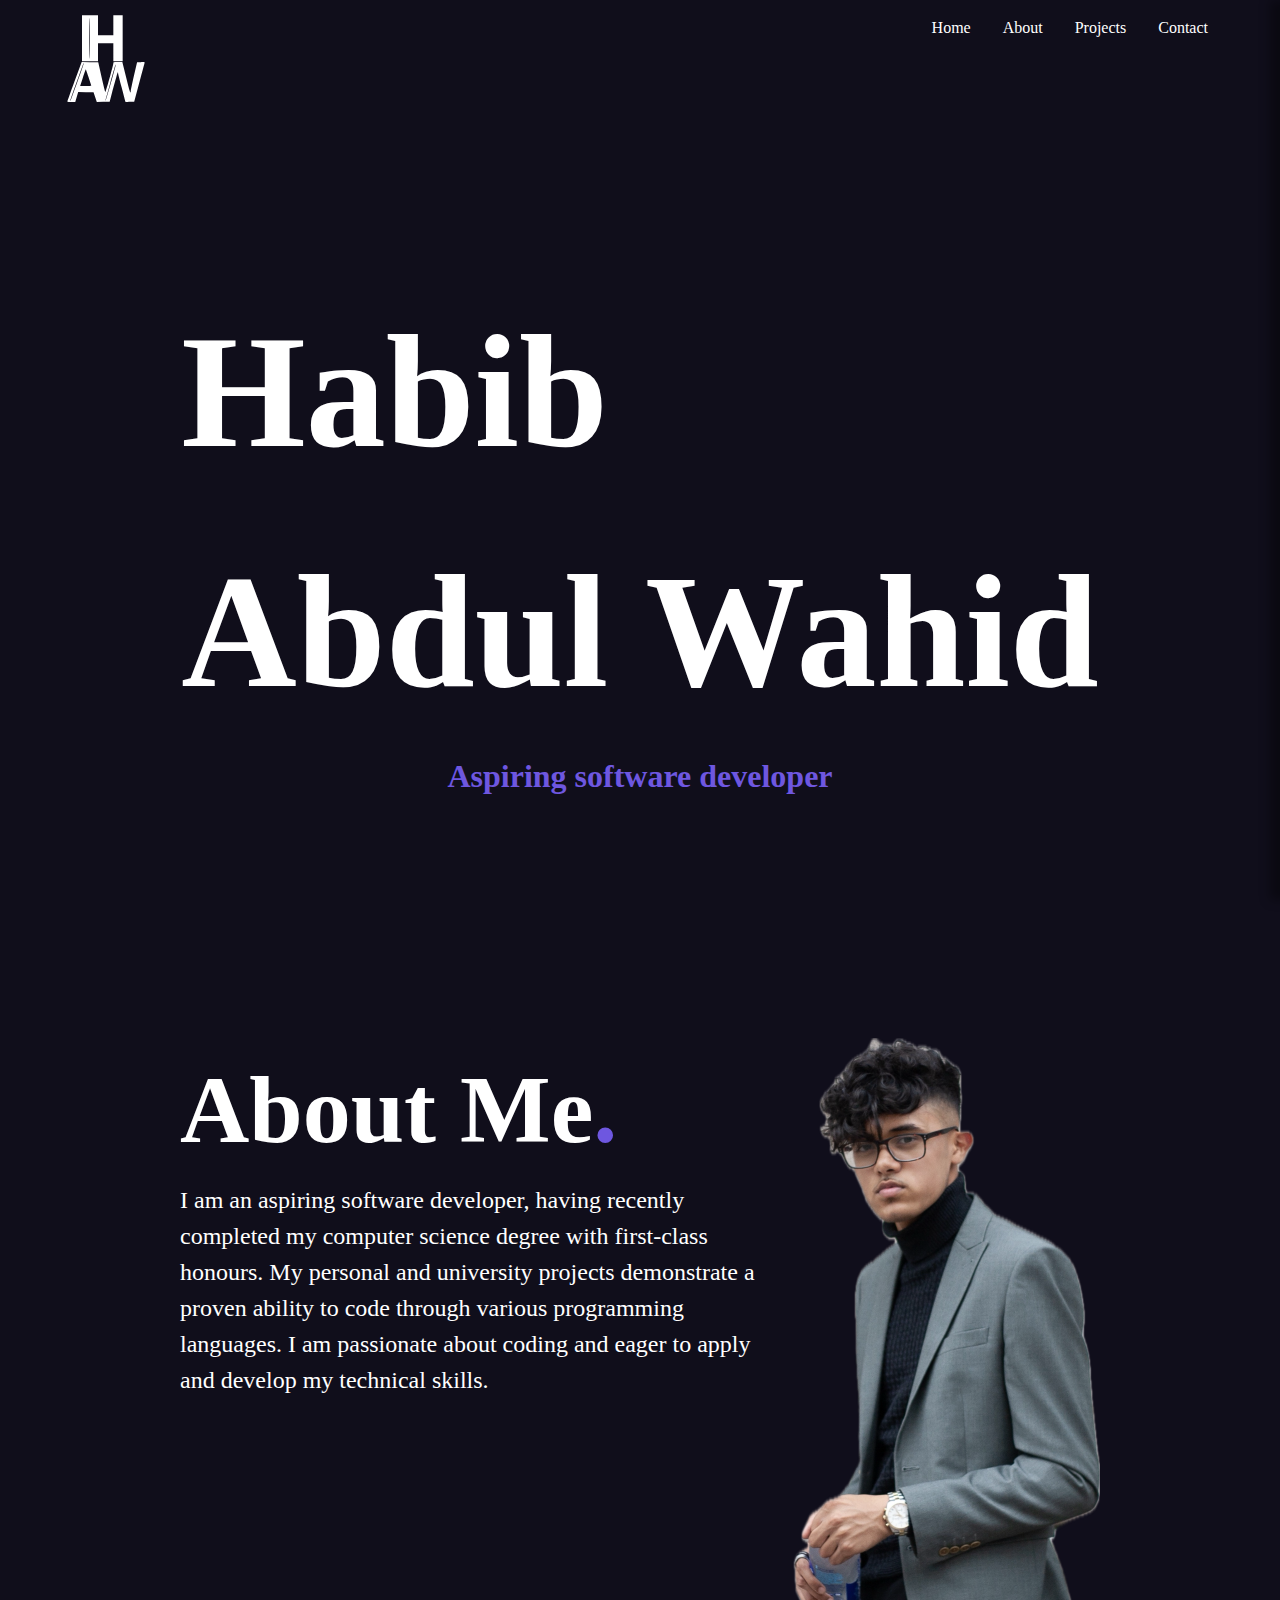
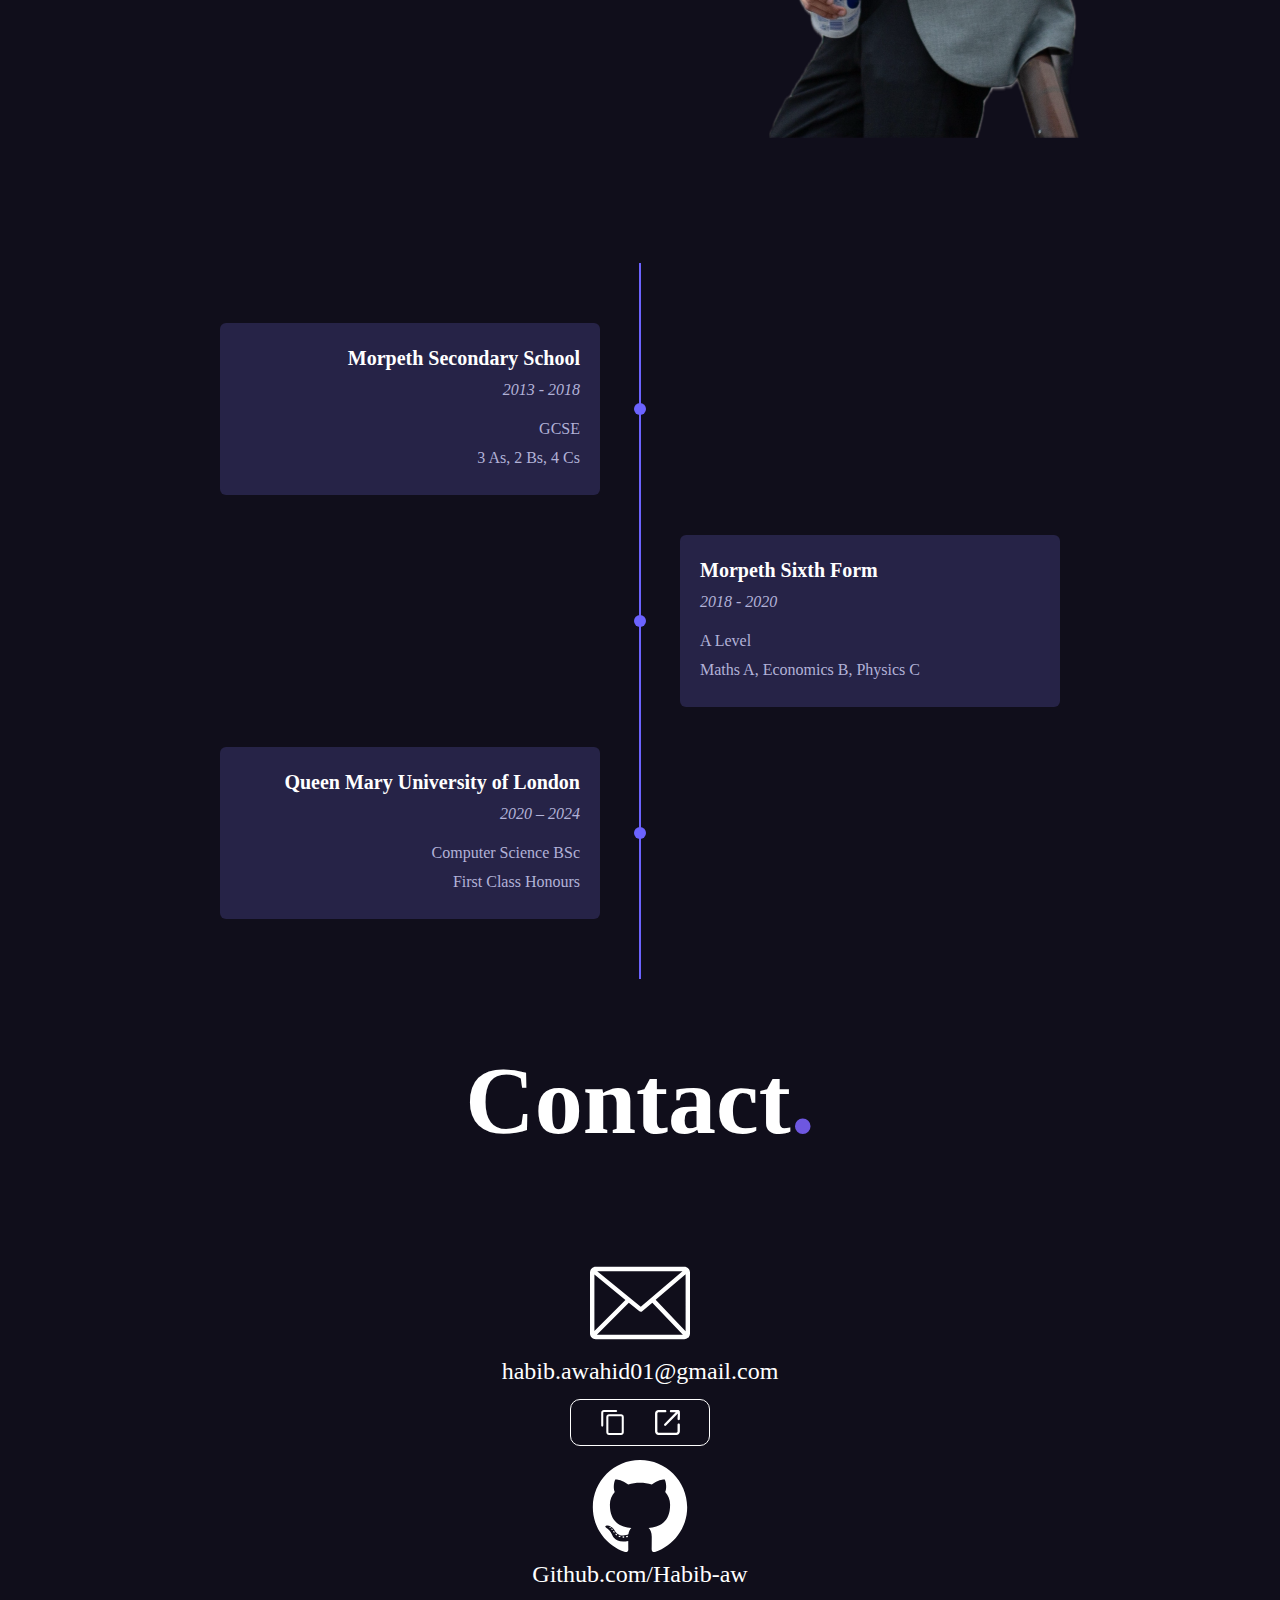
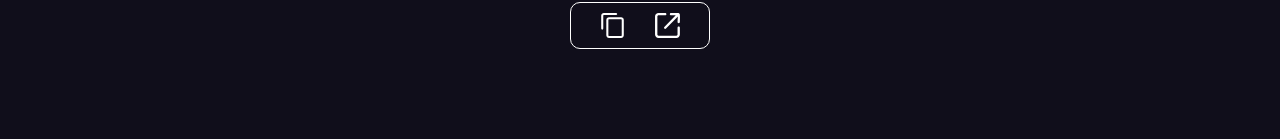
==== commit 08aed2c8: "fix image path" ====
--- a/index.html
+++ b/index.html
@@ -7,7 +7,7 @@
     <link rel="stylesheet" href="style.css" />
 
     <title>Habib Abdul Wahid | Portfolio Website</title>
-    <link rel="icon" href="Images/logo.svg" />
+    <link rel="icon" href="Images/svgs/logo.svg" />
   </head>
   <body>
     <div class="inside-body">
@@ -166,7 +166,7 @@
           <div class="contact-content">
             <div>
               <div>
-                <img src="Images/email.svg" alt="" class="contact-logo" />
+                <img src="Images/svgs/email.svg" alt="" class="contact-logo" />
                 <p>habib.awahid01@gmail.com</p>
 
                 <div class="contact-actions">
@@ -215,7 +215,7 @@
                 </div>
               </div>
               <div>
-                <img src="Images/github.svg" alt="" class="contact-logo" />
+                <img src="Images/svgs/github.svg" alt="" class="contact-logo" />
                 <p>Github.com/Habib-aw</p>
                 <div class="contact-actions">
                   <div class="tooltip">
--- a/style.css
+++ b/style.css
@@ -341,13 +341,16 @@
   z-index: 999;
   background-color: rgba(255, 255, 255, 0.2);
   box-shadow: -10px 0 10px rgba(0, 0, 0, 0.363);
-  backdrop-filter: blur(50px);
+  backdrop-filter: blur(50px) !important;
+  -webkit-backdrop-filter: blur(50px) !important;
+  -moz-backdrop-filter: blur(50px) !important;
   display: flex;
   flex-direction: column;
   align-items: flex-start;
   justify-content: start;
   margin-top: 0;
-  display: none;
+  transform: translateX(100%); /* Initially off-screen */
+  transition: transform 0.3s ease-in-out; /* Animation duration and easing */
 }
 .sidebar li,
 .sidebar a {
@@ -356,6 +359,10 @@
   color: white;
   text-align: left;
   padding: 1rem;
+}
+.sidebar.open {
+  transform: translateX(0); /* Slide in */
+  right: 0;
 }
 .hamburger-menu {
   display: none;
@@ -469,3 +476,17 @@
     width: 100%;
   } */
 }
+.project-image {
+  max-height: 500px;
+}
+.repo-text {
+  font-size: small;
+  text-align: center;
+}
+.repo-section {
+  display: flex;
+  flex-direction: column;
+}
+.title-repo {
+  align-items: center;
+}
